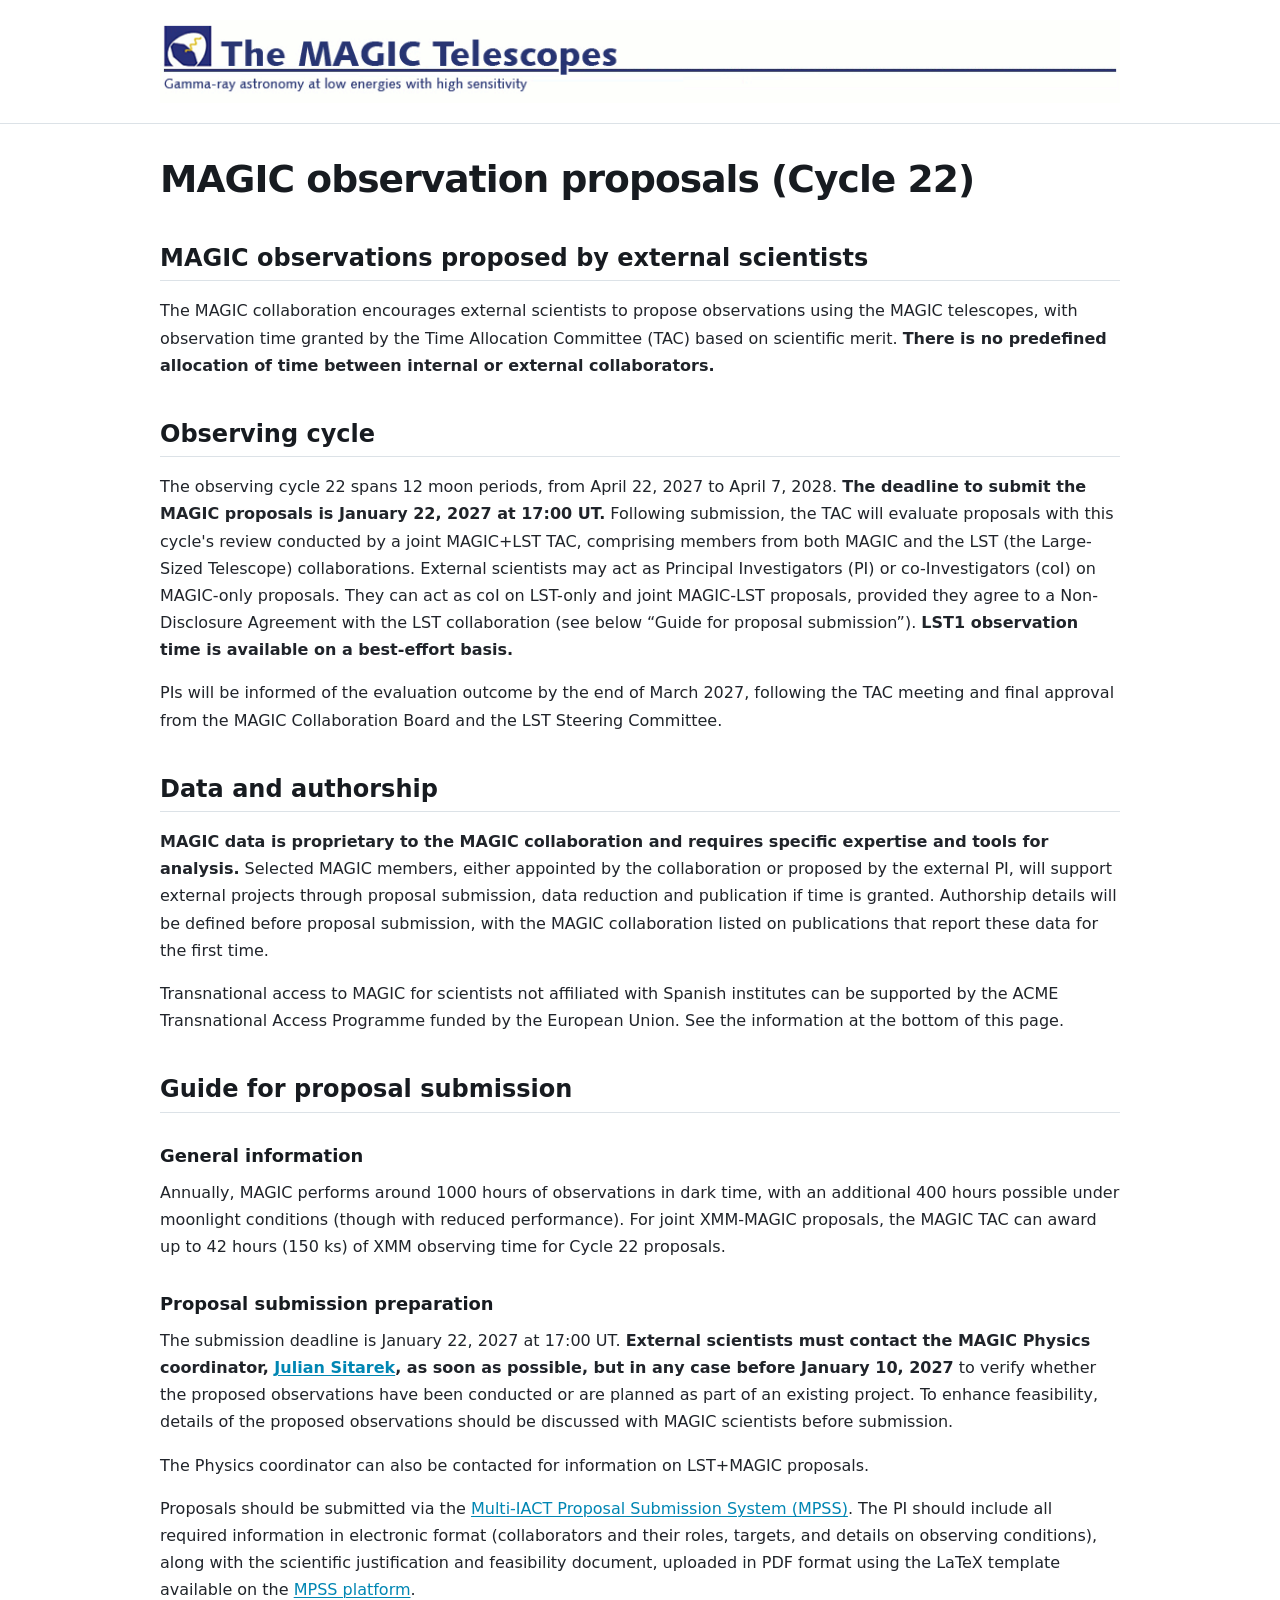
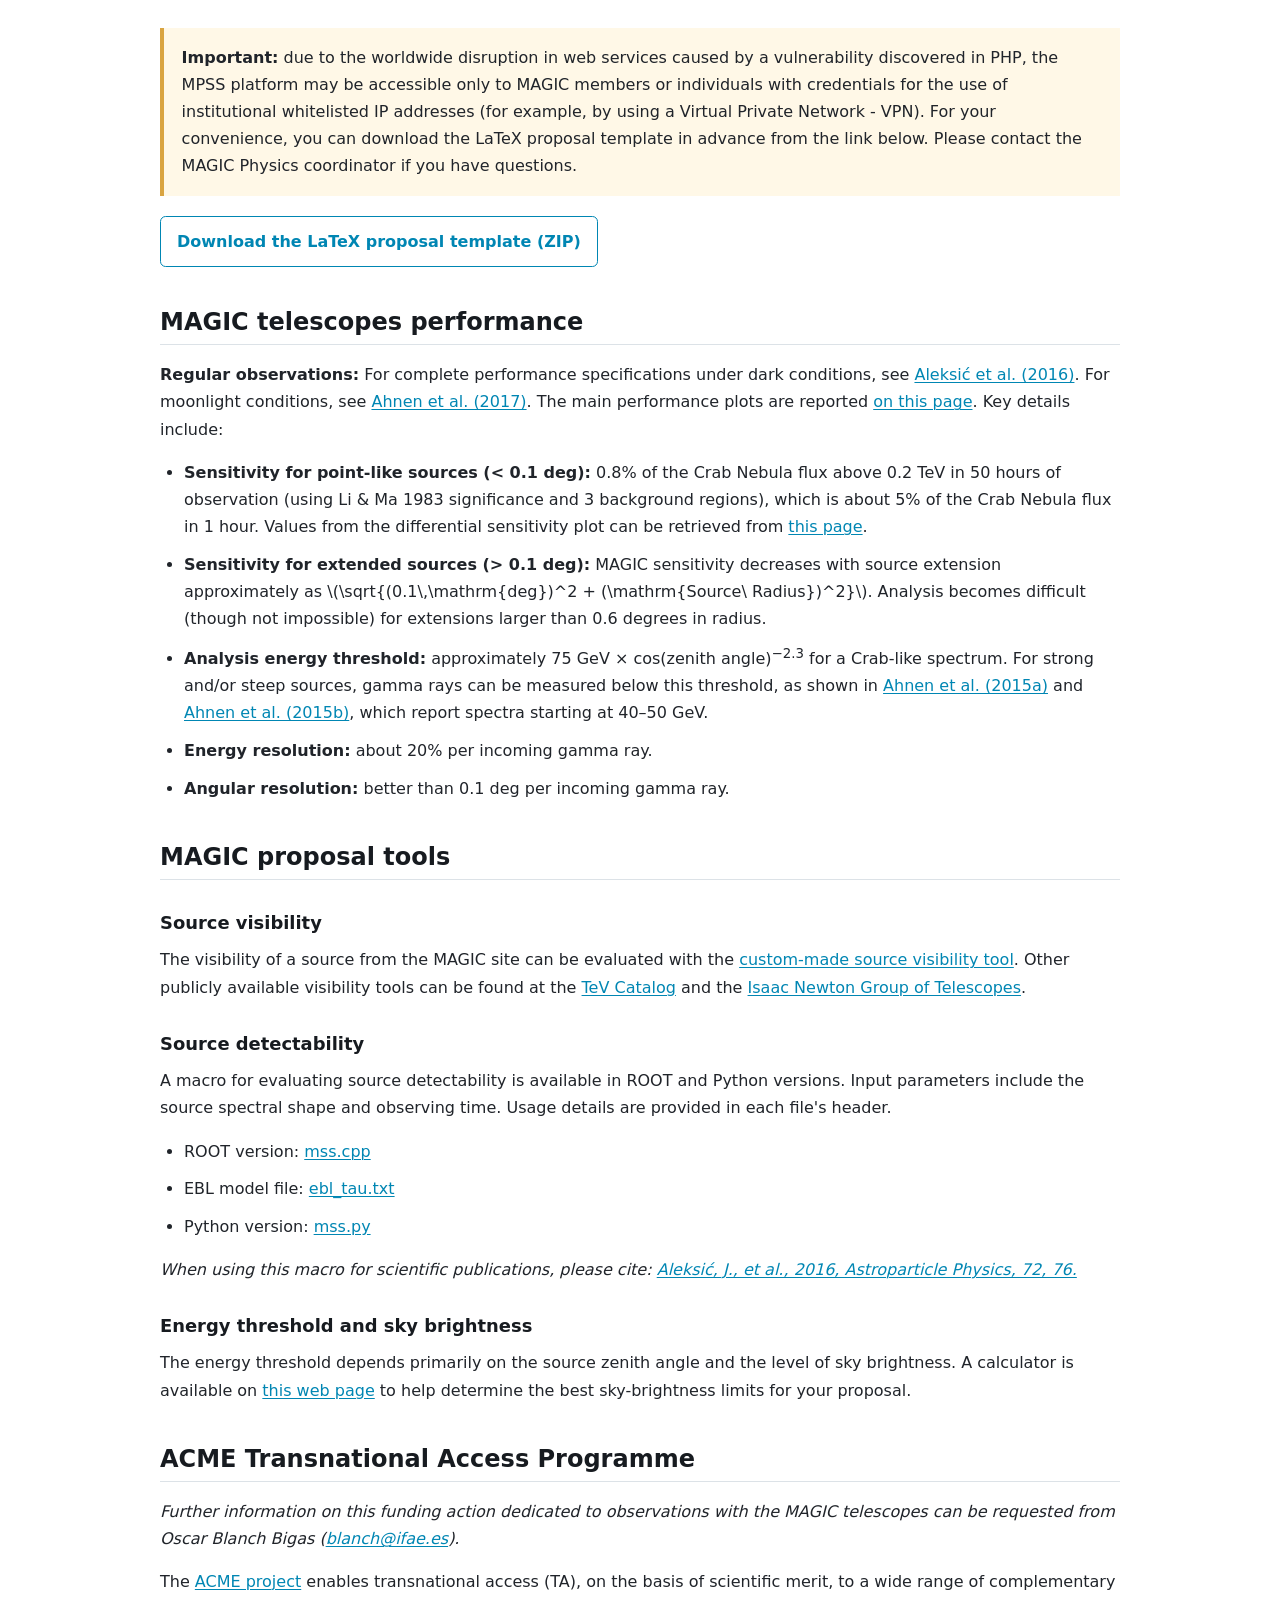
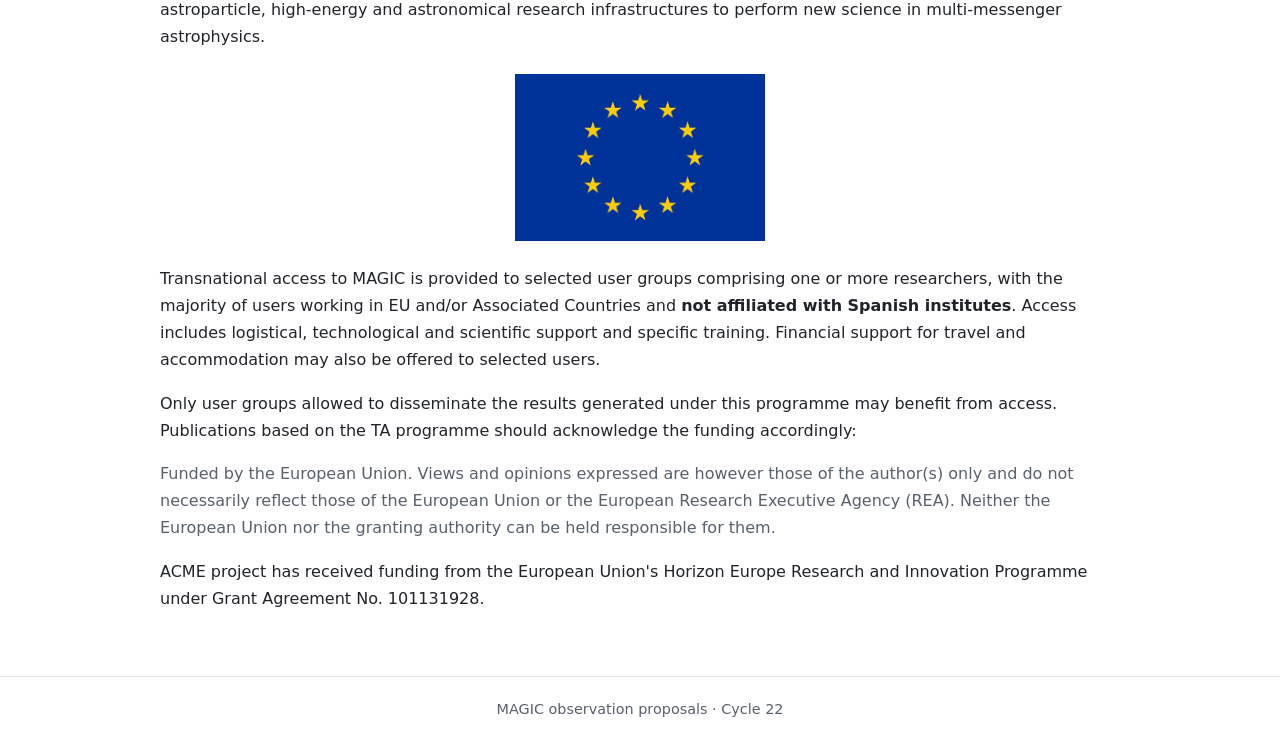
==== index.html @ 3c9d53bc "html: update main page improve notification box about access to MPSS and link to template" ====
<!doctype html>
<html lang="en">
<head>
  <meta charset="utf-8">
  <meta name="viewport" content="width=device-width, initial-scale=1">
  <meta name="description" content="Information for external scientists preparing MAGIC observation proposals for Cycle 22.">
  <title>MAGIC Observation Proposals — Cycle 22</title>
  <link rel="stylesheet" href="style.css">
</head>
<body>
  <header class="site-header">
    <a class="masthead-link" href="#main-content" aria-label="MAGIC Cycle 22 proposals — skip to content">
      <img class="masthead" src="images/masthead_title.gif" alt="MAGIC — Major Atmospheric Gamma Imaging Cherenkov Telescopes">
    </a>
  </header>

  <main id="main-content" class="page-content">
    <h1>MAGIC observation proposals (Cycle 22)</h1>

    <section aria-labelledby="external-proposals">
      <h2 id="external-proposals">MAGIC observations proposed by external scientists</h2>
      <p>The MAGIC collaboration encourages external scientists to propose observations using the MAGIC telescopes, with observation time granted by the Time Allocation Committee (TAC) based on scientific merit. <strong>There is no predefined allocation of time between internal or external collaborators.</strong></p>
    </section>

    <section aria-labelledby="observing-cycle">
      <h2 id="observing-cycle">Observing cycle</h2>
      <p>The observing cycle 22 spans 12 moon periods, from April 22, 2027 to April 7, 2028. <strong>The deadline to submit the MAGIC proposals is January 22, 2027 at 17:00 UT.</strong> Following submission, the TAC will evaluate proposals with this cycle's review conducted by a joint MAGIC+LST TAC, comprising members from both MAGIC and the LST (the Large-Sized Telescope) collaborations. External scientists may act as Principal Investigators (PI) or co-Investigators (coI) on MAGIC-only proposals. They can act as coI on LST-only and joint MAGIC-LST proposals, provided they agree to a Non-Disclosure Agreement with the LST collaboration (see below “Guide for proposal submission”). <strong>LST1 observation time is available on a best-effort basis.</strong></p>
      <p>PIs will be informed of the evaluation outcome by the end of March 2027, following the TAC meeting and final approval from the MAGIC Collaboration Board and the LST Steering Committee.</p>
    </section>

    <section aria-labelledby="data-authorship">
      <h2 id="data-authorship">Data and authorship</h2>
      <p><strong>MAGIC data is proprietary to the MAGIC collaboration and requires specific expertise and tools for analysis.</strong> Selected MAGIC members, either appointed by the collaboration or proposed by the external PI, will support external projects through proposal submission, data reduction and publication if time is granted. Authorship details will be defined before proposal submission, with the MAGIC collaboration listed on publications that report these data for the first time.</p>
      <p>Transnational access to MAGIC for scientists not affiliated with Spanish institutes can be supported by the ACME Transnational Access Programme funded by the European Union. See the information at the bottom of this page.</p>
    </section>

    <section aria-labelledby="submission-guide">
      <h2 id="submission-guide">Guide for proposal submission</h2>
      <h3>General information</h3>
      <p>Annually, MAGIC performs around 1000 hours of observations in dark time, with an additional 400 hours possible under moonlight conditions (though with reduced performance). For joint XMM-MAGIC proposals, the MAGIC TAC can award up to 42 hours (150 ks) of XMM observing time for Cycle 22 proposals.</p>

      <h3>Proposal submission preparation</h3>
      <p>The submission deadline is January 22, 2027 at 17:00 UT. <strong>External scientists must contact the MAGIC Physics coordinator, <a href="mailto:jsitarek@uni.lodz.pl">Julian Sitarek</a>, as soon as possible, but in any case before January 10, 2027</strong> to verify whether the proposed observations have been conducted or are planned as part of an existing project. To enhance feasibility, details of the proposed observations should be discussed with MAGIC scientists before submission.</p>
      <p>The Physics coordinator can also be contacted for information on LST+MAGIC proposals.</p>
      <p>Proposals should be submitted via the <a href="https://magic.mpp.mpg.de/MPSS/index.php">Multi-IACT Proposal Submission System (MPSS)</a>. The PI should include all required information in electronic format (collaborators and their roles, targets, and details on observing conditions), along with the scientific justification and feasibility document, uploaded in PDF format using the LaTeX template available on the <a href="https://magic.mpp.mpg.de/MPSS/index.php">MPSS platform</a>.</p>

      <aside class="notice" aria-label="Important access notice">
        <strong>Important:</strong> due to the worldwide disruption in web services caused by a vulnerability discovered in PHP, the MPSS platform may be accessible only to MAGIC members or individuals with credentials for the use of institutional whitelisted IP addresses (for example, by using a Virtual Private Network - VPN). For your convenience, you can download the LaTeX proposal template in advance from the link below. Please contact the MAGIC Physics coordinator if you have questions.
      </aside>
      <p class="download-callout"><a class="download-link" href="downloads/LST_MAGIC_template.zip" download>Download the LaTeX proposal template (ZIP)</a></p>
    </section>

    <section aria-labelledby="performance">
      <h2 id="performance">MAGIC telescopes performance</h2>
      <p><strong>Regular observations:</strong> For complete performance specifications under dark conditions, see <a href="https://ui.adsabs.harvard.edu/abs/2016APh....72...76A/abstract">Aleksić et al. (2016)</a>. For moonlight conditions, see <a href="https://ui.adsabs.harvard.edu/abs/2017APh....94...29A/abstract">Ahnen et al. (2017)</a>. The main performance plots are reported <a href="https://magic.mpp.mpg.de/newcomers/magic-team/technical-implementation0/">on this page</a>. Key details include:</p>
      <ul>
        <li><strong>Sensitivity for point-like sources (&lt; 0.1 deg):</strong> 0.8% of the Crab Nebula flux above 0.2 TeV in 50 hours of observation (using Li &amp; Ma 1983 significance and 3 background regions), which is about 5% of the Crab Nebula flux in 1 hour. Values from the differential sensitivity plot can be retrieved from <a href="https://magic.mpp.mpg.de/uploads/pics/info.txt">this page</a>.</li>
        <li><strong>Sensitivity for extended sources (&gt; 0.1 deg):</strong> MAGIC sensitivity decreases with source extension approximately as \(\sqrt{(0.1\,\mathrm{deg})^2 + (\mathrm{Source\ Radius})^2}\). Analysis becomes difficult (though not impossible) for extensions larger than 0.6 degrees in radius.</li>
        <li><strong>Analysis energy threshold:</strong> approximately 75 GeV × cos(zenith angle)<sup>−2.3</sup> for a Crab-like spectrum. For strong and/or steep sources, gamma rays can be measured below this threshold, as shown in <a href="https://ui.adsabs.harvard.edu/abs/2015ApJ...815L..23A/abstract">Ahnen et al. (2015a)</a> and <a href="https://ui.adsabs.harvard.edu/abs/2015JHEAp...5...30A/abstract">Ahnen et al. (2015b)</a>, which report spectra starting at 40–50 GeV.</li>
        <li><strong>Energy resolution:</strong> about 20% per incoming gamma ray.</li>
        <li><strong>Angular resolution:</strong> better than 0.1 deg per incoming gamma ray.</li>
      </ul>
    </section>

    <section aria-labelledby="proposal-tools">
      <h2 id="proposal-tools">MAGIC proposal tools</h2>
      <h3>Source visibility</h3>
      <p>The visibility of a source from the MAGIC site can be evaluated with the <a href="http://www.magic.iac.es/scheduler/">custom-made source visibility tool</a>. Other publicly available visibility tools can be found at the <a href="http://tevcat.uchicago.edu/CustomVis.pl">TeV Catalog</a> and the <a href="http://catserver.ing.iac.es/staralt/">Isaac Newton Group of Telescopes</a>.</p>

      <h3>Source detectability</h3>
      <p>A macro for evaluating source detectability is available in ROOT and Python versions. Input parameters include the source spectral shape and observing time. Usage details are provided in each file's header.</p>
      <ul>
        <li>
          ROOT version:
          <a href="downloads/mss.cpp" download>mss.cpp</a>
        </li>
        <li>
          EBL model file:
          <a href="downloads/ebl_tau.txt" download>ebl_tau.txt</a>
        </li>
        <li>
          Python version:
          <a href="downloads/mss.py" download>mss.py</a>
        </li>
      </ul>
      <p><em>When using this macro for scientific publications, please cite: <a href="https://ui.adsabs.harvard.edu/abs/2016APh....72...76A/abstract">Aleksić, J., et al., 2016, Astroparticle Physics, 72, 76.</a></em></p>

      <h3>Energy threshold and sky brightness</h3>
      <p>The energy threshold depends primarily on the source zenith angle and the level of sky brightness. A calculator is available on <a href="http://magic.pic.es/moon-level-performance-calculation/">this web page</a> to help determine the best sky-brightness limits for your proposal.</p>
    </section>

    <section aria-labelledby="acme">
      <h2 id="acme">ACME Transnational Access Programme</h2>
      <p><em>Further information on this funding action dedicated to observations with the MAGIC telescopes can be requested from Oscar Blanch Bigas (<a href="mailto:blanch@ifae.es">blanch@ifae.es</a>).</em></p>
      <p>The <a href="https://www.acme-astro.eu/">ACME project</a> enables transnational access (TA), on the basis of scientific merit, to a wide range of complementary astroparticle, high-energy and astronomical research infrastructures to perform new science in multi-messenger astrophysics.</p>
      <img class="eu-flag" src="images/EuropeFlag.png" alt="European Union flag" loading="lazy">
      <p>Transnational access to MAGIC is provided to selected user groups comprising one or more researchers, with the majority of users working in EU and/or Associated Countries and <strong>not affiliated with Spanish institutes</strong>. Access includes logistical, technological and scientific support and specific training. Financial support for travel and accommodation may also be offered to selected users.</p>
      <p>Only user groups allowed to disseminate the results generated under this programme may benefit from access. Publications based on the TA programme should acknowledge the funding accordingly:</p>
      <p class="funding-note">Funded by the European Union. Views and opinions expressed are however those of the author(s) only and do not necessarily reflect those of the European Union or the European Research Executive Agency (REA). Neither the European Union nor the granting authority can be held responsible for them.</p>
      <p>ACME project has received funding from the European Union's Horizon Europe Research and Innovation Programme under Grant Agreement No. 101131928.</p>
    </section>
  </main>

  <footer class="site-footer">
    <p>MAGIC observation proposals · Cycle 22</p>
  </footer>
</body>
</html>
---- style.css ----
:root {
  color-scheme: light;
  --color-text: #20242a;
  --color-muted: #58616c;
  --color-link: #0086b3;
  --color-link-hover: #005f80;
  --color-border: #dce2e7;
  --color-notice-bg: #fff8e7;
  --color-notice-border: #d9a441;
  --content-width: 960px;
  font-family: system-ui, -apple-system, BlinkMacSystemFont, "Segoe UI", sans-serif;
  line-height: 1.7;
  font-size: 16px;
}

* { box-sizing: border-box; }

html { scroll-behavior: smooth; }

body {
  margin: 0;
  color: var(--color-text);
  background: #fff;
}

.site-header {
  padding: 1.25rem max(1rem, calc((100% - var(--content-width)) / 2));
  border-bottom: 1px solid var(--color-border);
  background: #fff;
}

.masthead-link {
  display: block;
  width: fit-content;
  max-width: 100%;
}

.masthead {
  display: block;
  width: auto;
  max-width: 100%;
  height: auto;
  max-height: 150px;
  object-fit: contain;
  object-position: left center;
}

.page-content {
  width: min(calc(100% - 2rem), var(--content-width));
  margin: 0 auto;
  padding: 2rem 0 3rem;
}

h1, h2, h3 {
  line-height: 1.25;
  color: #171b20;
  text-wrap: balance;
}

h1 {
  margin: 0 0 2rem;
  font-size: clamp(1.8rem, 4vw, 2.35rem);
  letter-spacing: -0.025em;
}

h2 {
  margin: 2.5rem 0 1rem;
  padding-bottom: 0.45rem;
  border-bottom: 1px solid var(--color-border);
  font-size: clamp(1.25rem, 2.5vw, 1.5rem);
}

h3 {
  margin: 2rem 0 0.75rem;
  font-size: 1.12rem;
}

p, ul { margin: 0 0 1rem; }

ul { padding-left: 1.5rem; }
li { margin: 0 0 0.65rem; }

p { text-align: left; }

strong { font-weight: 700; }

a {
  color: var(--color-link);
  text-decoration-thickness: 1px;
  text-underline-offset: 0.15em;
  overflow-wrap: anywhere;
}

a:hover { color: var(--color-link-hover); }

a:focus-visible {
  outline: 3px solid #f0b429;
  outline-offset: 3px;
  border-radius: 2px;
}

.notice {
  margin: 1.5rem 0 1rem;
  padding: 1rem 1.1rem;
  border-left: 4px solid var(--color-notice-border);
  background: var(--color-notice-bg);
}

.download-callout { margin: 1.25rem 0; }

.download-link {
  display: inline-block;
  padding: 0.7rem 1rem;
  border: 1px solid var(--color-link);
  border-radius: 0.35rem;
  font-weight: 650;
  text-decoration: none;
}

.download-link:hover {
  color: #fff;
  background: var(--color-link-hover);
  border-color: var(--color-link-hover);
}

.eu-flag {
  display: block;
  width: min(250px, 100%);
  height: auto;
  margin: 1.5rem auto;
}

.funding-note { color: var(--color-muted); }

.site-footer {
  padding: 1.25rem 1rem;
  border-top: 1px solid var(--color-border);
  color: var(--color-muted);
  text-align: center;
  font-size: 0.9rem;
}

.site-footer p { margin: 0; text-align: center; }

@media (max-width: 600px) {
  .site-header { padding: 1rem; }
  .page-content { padding-top: 1.5rem; }
  h2 { margin-top: 2rem; }
}

@media (prefers-reduced-motion: reduce) {
  html { scroll-behavior: auto; }
}
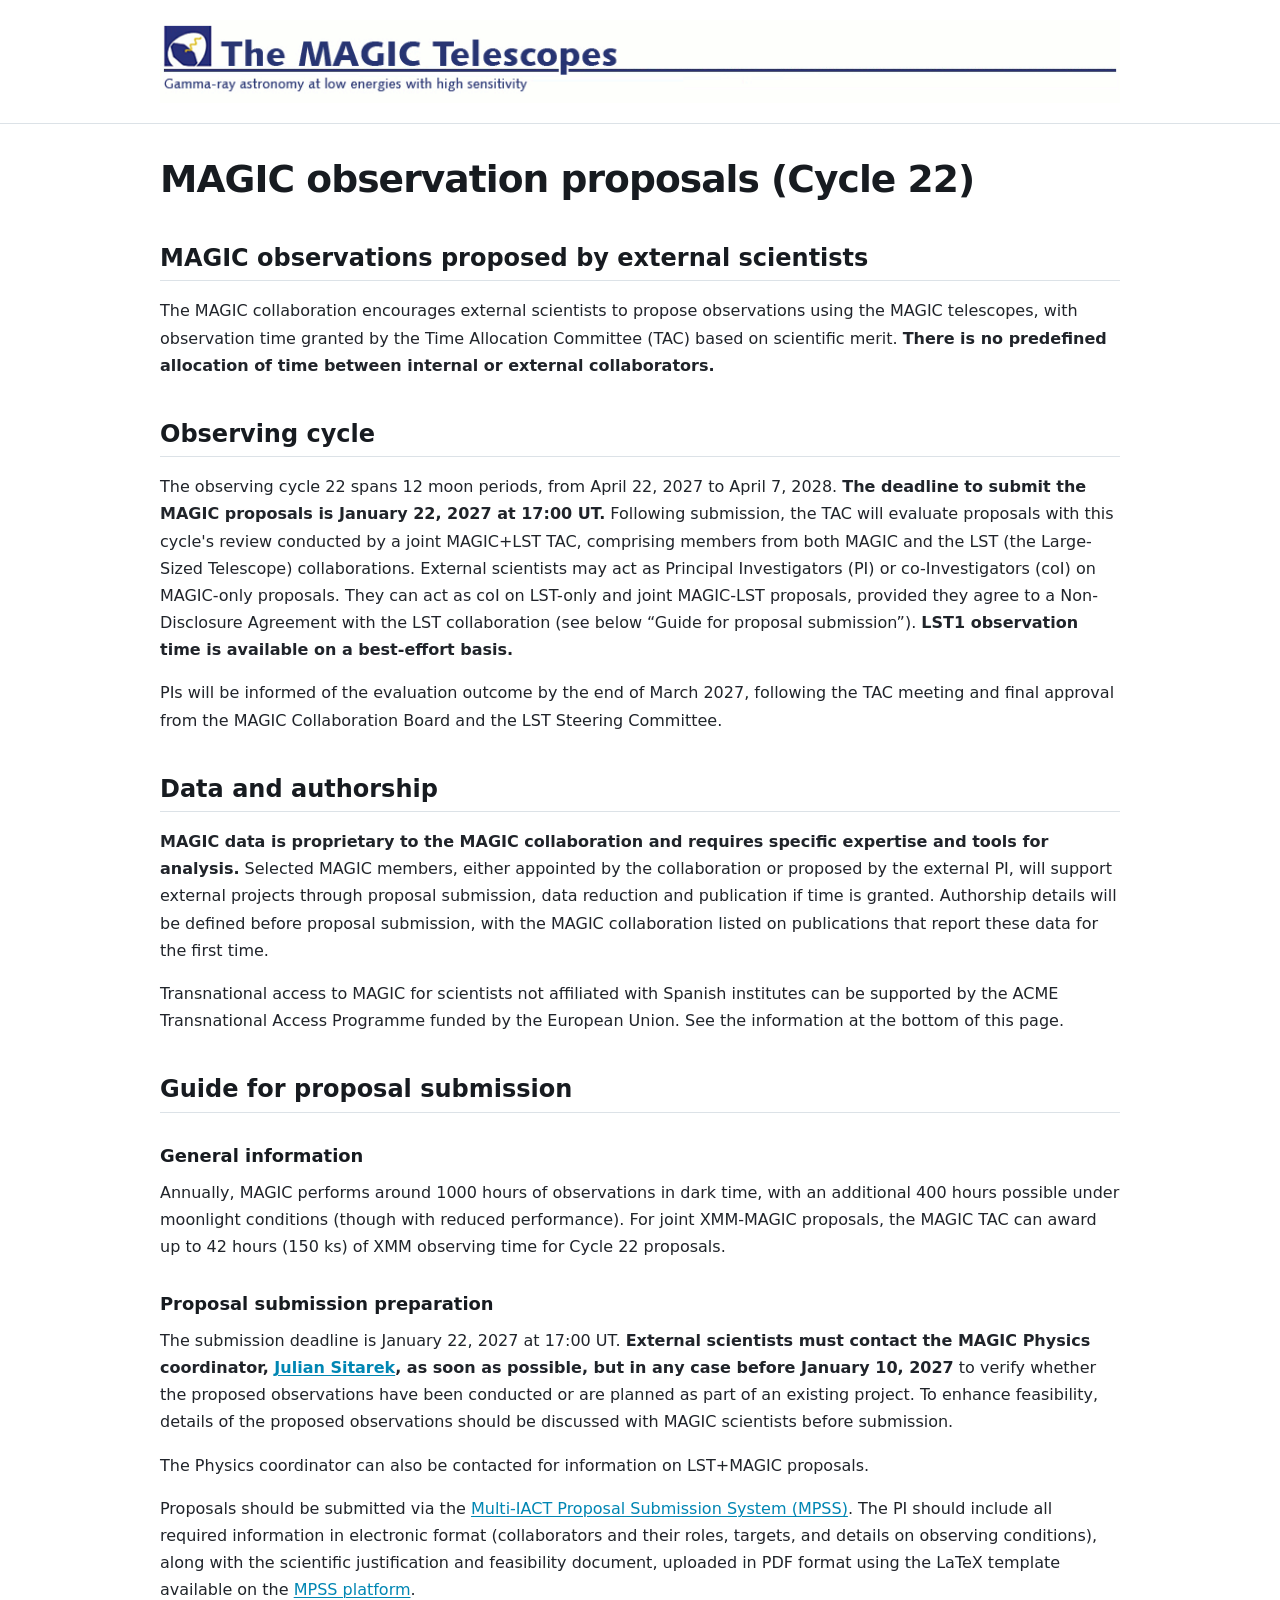
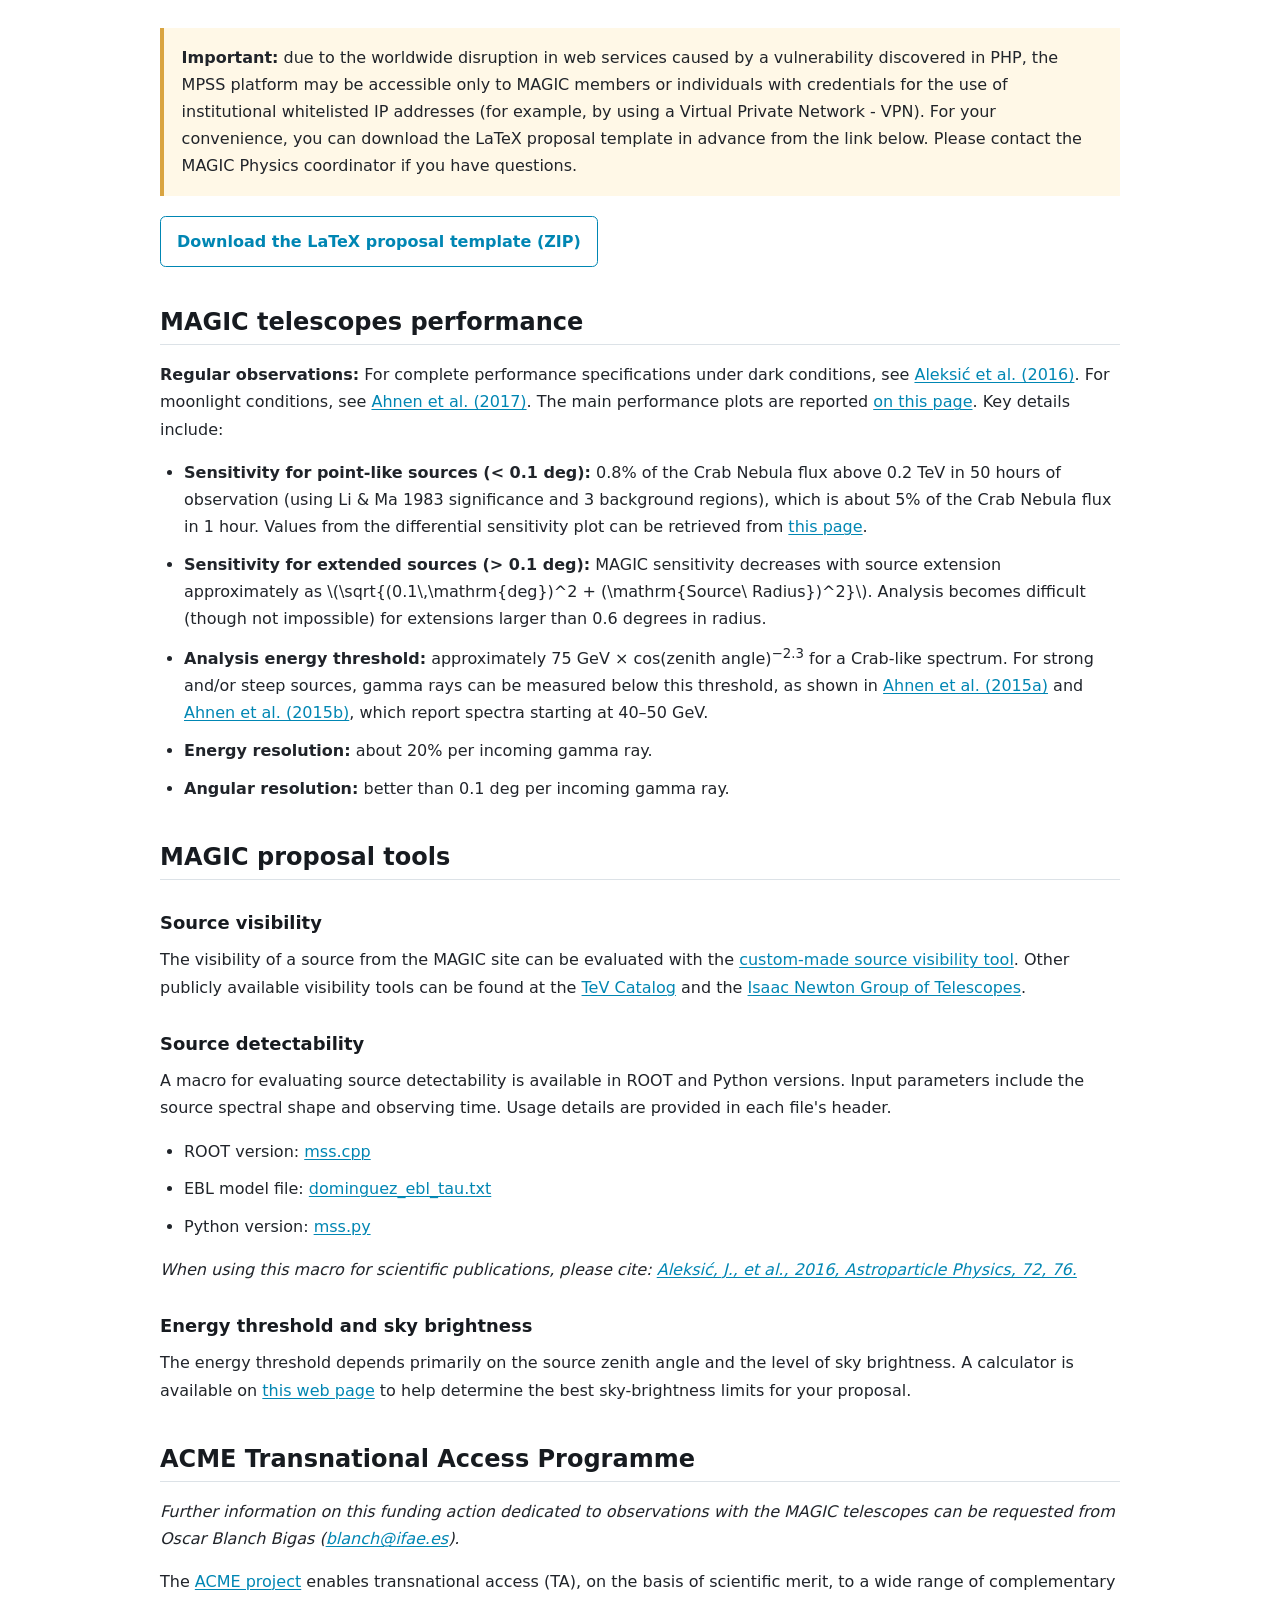
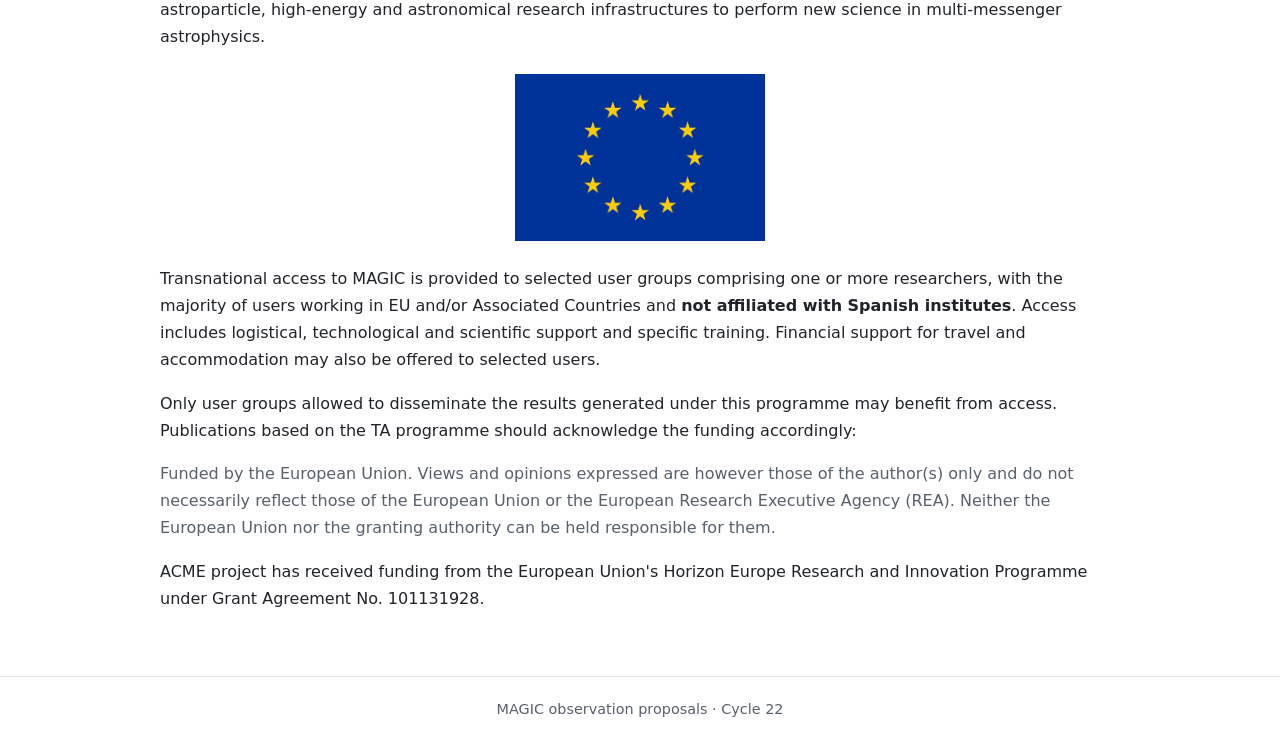
==== commit ef251d69: "html: fix link to downloads/dominguez_ebl_tau.txt" ====
--- a/index.html
+++ b/index.html
@@ -76,7 +76,7 @@
         </li>
         <li>
           EBL model file:
-          <a href="downloads/ebl_tau.txt" download>ebl_tau.txt</a>
+          <a href="downloads/dominguez_ebl_tau.txt" download>dominguez_ebl_tau.txt</a>
         </li>
         <li>
           Python version:
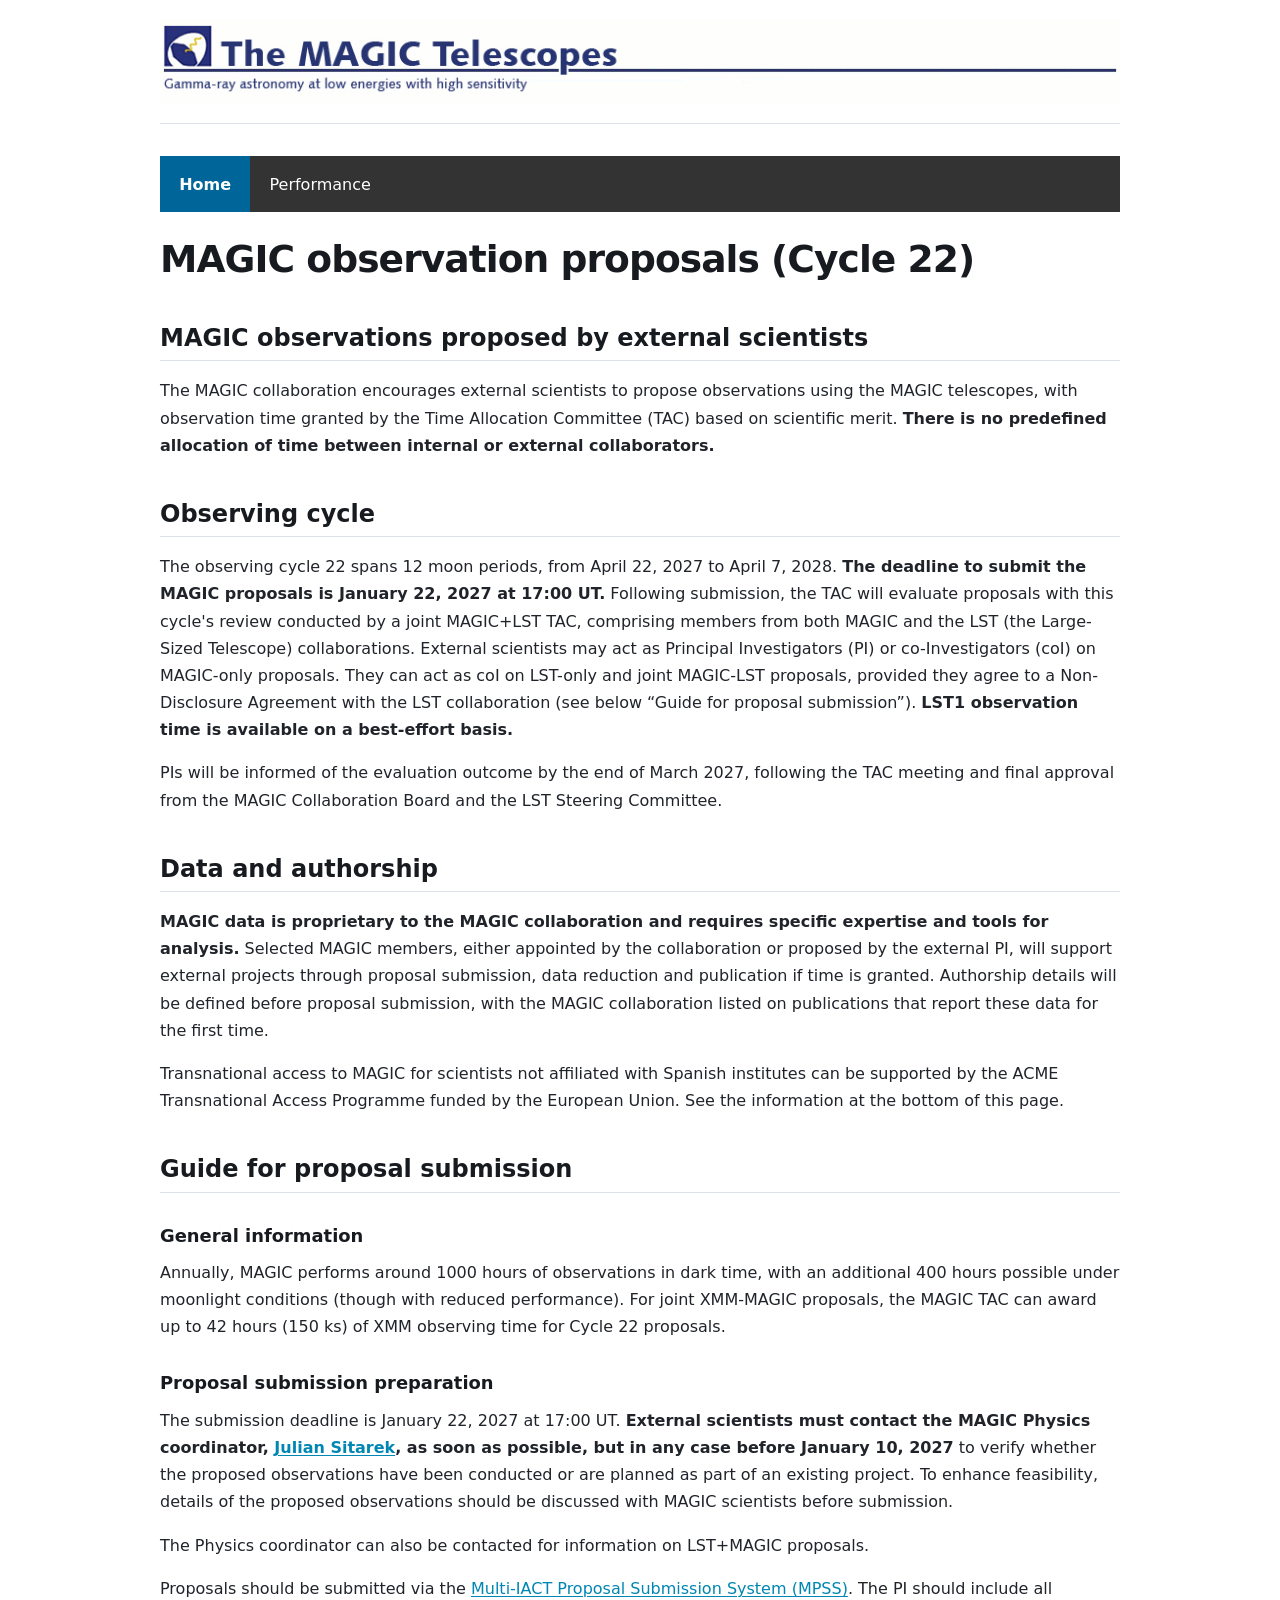
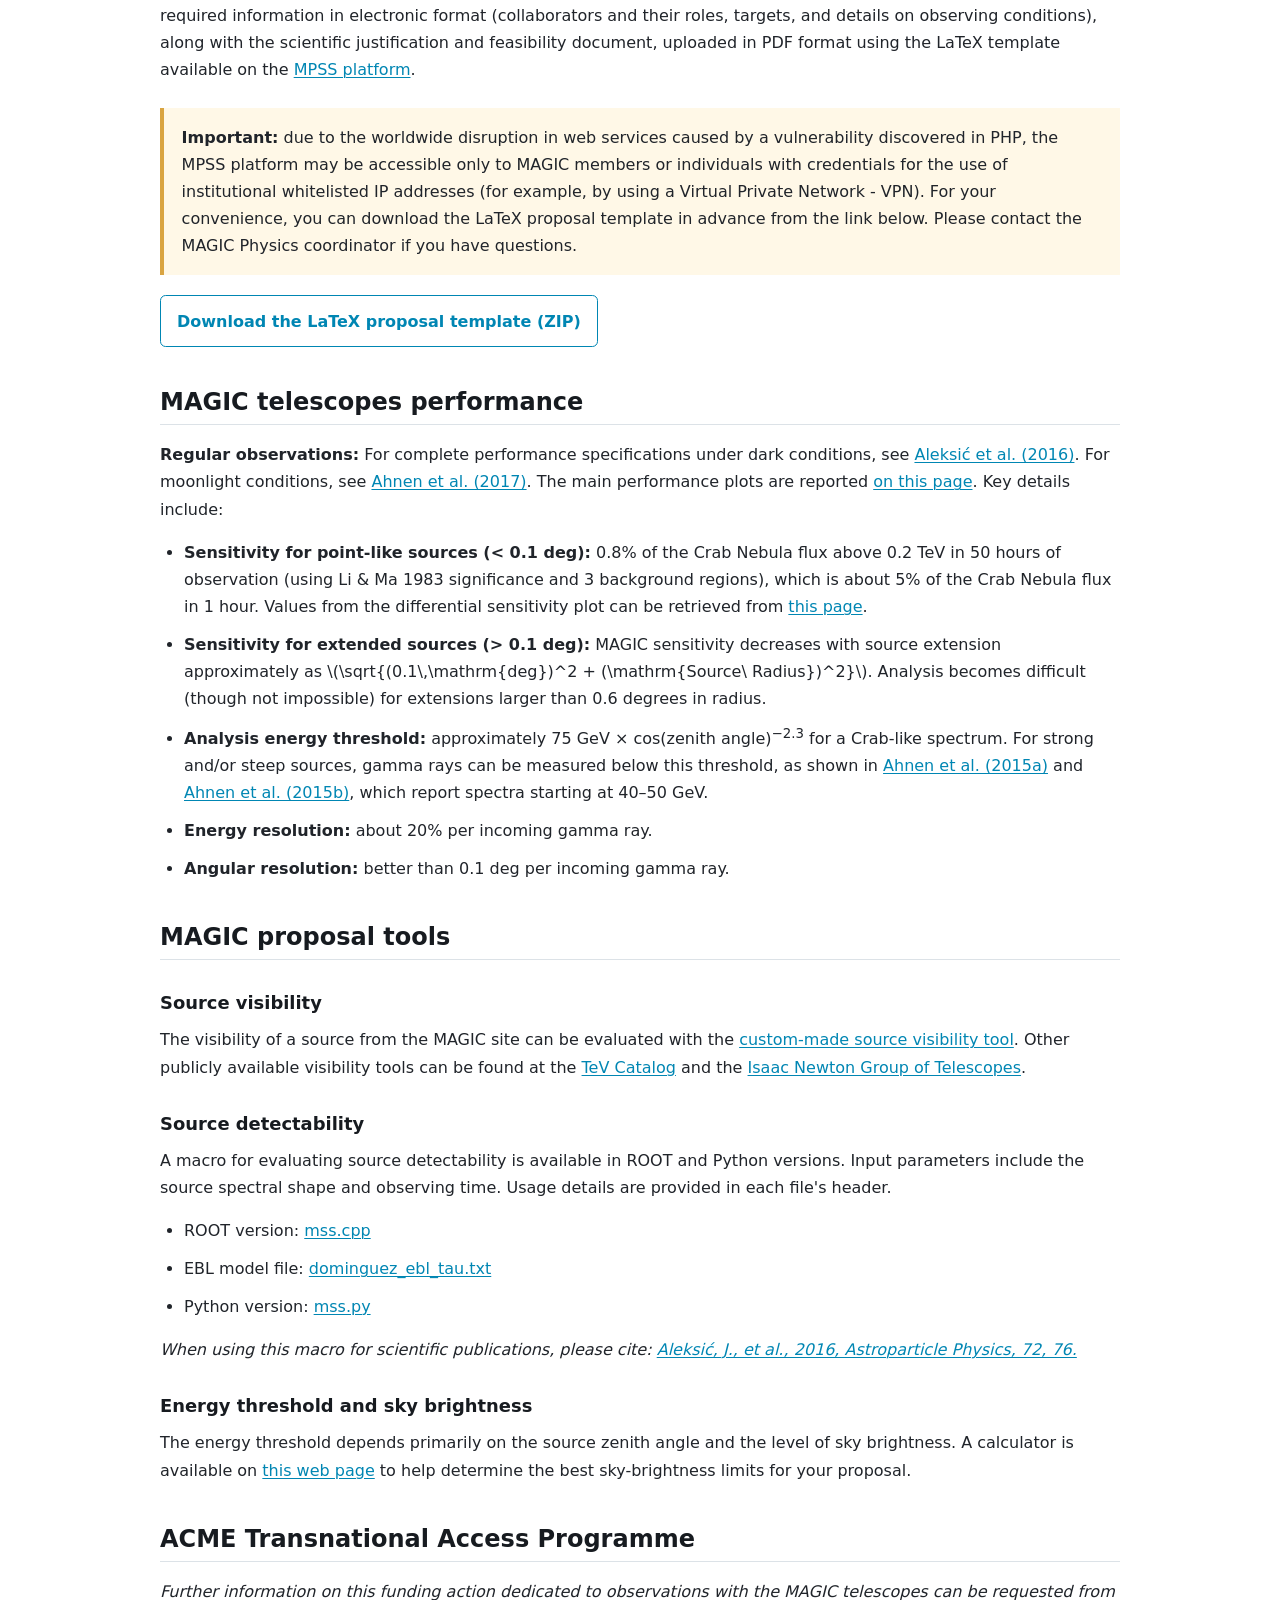
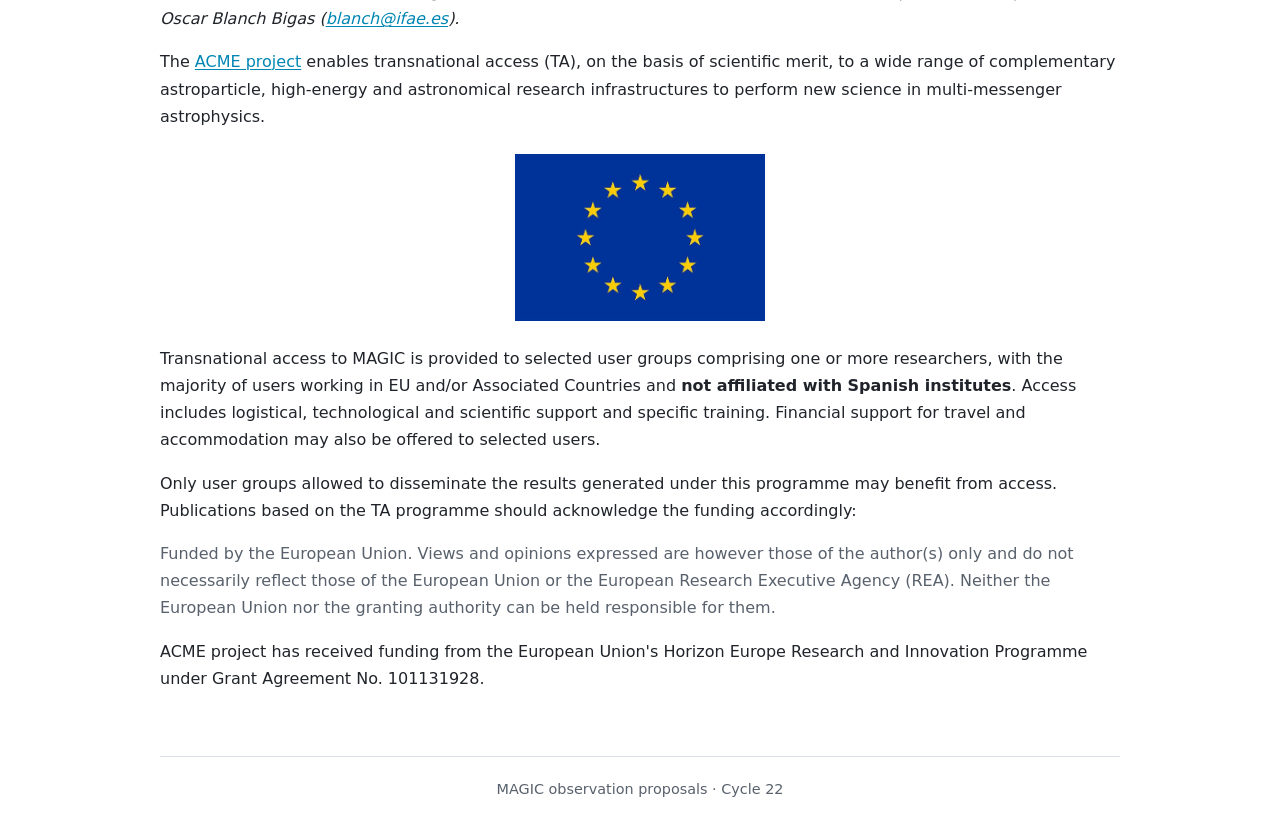
==== commit 82906c2c: "html: add menu to proposals page + minor formatting changes" ====
--- a/index.html
+++ b/index.html
@@ -15,6 +15,9 @@
   </header>
 
   <main id="main-content" class="page-content">
+    <div id="site-menu"></div>
+    <script src="js/menu.js" defer></script>
+
     <h1>MAGIC observation proposals (Cycle 22)</h1>
 
     <section aria-labelledby="external-proposals">
@@ -52,7 +55,10 @@
 
     <section aria-labelledby="performance">
       <h2 id="performance">MAGIC telescopes performance</h2>
-      <p><strong>Regular observations:</strong> For complete performance specifications under dark conditions, see <a href="https://ui.adsabs.harvard.edu/abs/2016APh....72...76A/abstract">Aleksić et al. (2016)</a>. For moonlight conditions, see <a href="https://ui.adsabs.harvard.edu/abs/2017APh....94...29A/abstract">Ahnen et al. (2017)</a>. The main performance plots are reported <a href="https://magic.mpp.mpg.de/newcomers/magic-team/technical-implementation0/">on this page</a>. Key details include:</p>
+      <p><strong>Regular observations:</strong> For complete performance specifications under dark conditions, see <a
+          href="https://ui.adsabs.harvard.edu/abs/2016APh....72...76A/abstract">Aleksić et al. (2016)</a>. For moonlight
+        conditions, see <a href="https://ui.adsabs.harvard.edu/abs/2017APh....94...29A/abstract">Ahnen et al. (2017)</a>. The
+        main performance plots are reported <a href="performance.html">on this page</a>. Key details include:</p>
       <ul>
         <li><strong>Sensitivity for point-like sources (&lt; 0.1 deg):</strong> 0.8% of the Crab Nebula flux above 0.2 TeV in 50 hours of observation (using Li &amp; Ma 1983 significance and 3 background regions), which is about 5% of the Crab Nebula flux in 1 hour. Values from the differential sensitivity plot can be retrieved from <a href="https://magic.mpp.mpg.de/uploads/pics/info.txt">this page</a>.</li>
         <li><strong>Sensitivity for extended sources (&gt; 0.1 deg):</strong> MAGIC sensitivity decreases with source extension approximately as \(\sqrt{(0.1\,\mathrm{deg})^2 + (\mathrm{Source\ Radius})^2}\). Analysis becomes difficult (though not impossible) for extensions larger than 0.6 degrees in radius.</li>
--- a/style.css
+++ b/style.css
@@ -1,5 +1,11 @@
+
+/* =========================================================
+   1. Design tokens and base styles
+   ========================================================= */
+
 :root {
   color-scheme: light;
+
   --color-text: #20242a;
   --color-muted: #58616c;
   --color-link: #0086b3;
@@ -7,15 +13,23 @@
   --color-border: #dce2e7;
   --color-notice-bg: #fff8e7;
   --color-notice-border: #d9a441;
+
   --content-width: 960px;
-  font-family: system-ui, -apple-system, BlinkMacSystemFont, "Segoe UI", sans-serif;
+  --page-gutter: 1rem;
+
+  font-family: system-ui, -apple-system, BlinkMacSystemFont,
+    "Segoe UI", sans-serif;
+  font-size: 16px;
   line-height: 1.7;
-  font-size: 16px;
-}
-
-* { box-sizing: border-box; }
-
-html { scroll-behavior: smooth; }
+}
+
+* {
+  box-sizing: border-box;
+}
+
+html {
+  scroll-behavior: smooth;
+}
 
 body {
   margin: 0;
@@ -23,37 +37,16 @@
   background: #fff;
 }
 
-.site-header {
-  padding: 1.25rem max(1rem, calc((100% - var(--content-width)) / 2));
-  border-bottom: 1px solid var(--color-border);
-  background: #fff;
-}
-
-.masthead-link {
-  display: block;
-  width: fit-content;
-  max-width: 100%;
-}
-
-.masthead {
-  display: block;
-  width: auto;
+img {
   max-width: 100%;
   height: auto;
-  max-height: 150px;
-  object-fit: contain;
-  object-position: left center;
-}
-
-.page-content {
-  width: min(calc(100% - 2rem), var(--content-width));
-  margin: 0 auto;
-  padding: 2rem 0 3rem;
-}
-
-h1, h2, h3 {
+}
+
+h1,
+h2,
+h3 {
+  color: #171b20;
   line-height: 1.25;
-  color: #171b20;
   text-wrap: balance;
 }
 
@@ -75,14 +68,22 @@
   font-size: 1.12rem;
 }
 
-p, ul { margin: 0 0 1rem; }
-
-ul { padding-left: 1.5rem; }
-li { margin: 0 0 0.65rem; }
-
-p { text-align: left; }
-
-strong { font-weight: 700; }
+p,
+ul {
+  margin: 0 0 1rem;
+}
+
+ul {
+  padding-left: 1.5rem;
+}
+
+li {
+  margin-bottom: 0.65rem;
+}
+
+strong {
+  font-weight: 700;
+}
 
 a {
   color: var(--color-link);
@@ -91,13 +92,100 @@
   overflow-wrap: anywhere;
 }
 
-a:hover { color: var(--color-link-hover); }
+a:hover {
+  color: var(--color-link-hover);
+}
 
 a:focus-visible {
   outline: 3px solid #f0b429;
   outline-offset: 3px;
   border-radius: 2px;
 }
+
+
+/* =========================================================
+   2. Shared page container, masthead and footer
+   ========================================================= */
+
+.site-header,
+.site-footer,
+.page-content,
+#magic-performance {
+  width: min(
+    calc(100% - 2 * var(--page-gutter)),
+    var(--content-width)
+  );
+  margin-inline: auto;
+}
+
+.site-header {
+  padding-block: 1.25rem;
+  border-bottom: 1px solid var(--color-border);
+  background: #fff;
+}
+
+.masthead-link {
+  display: block;
+  width: 100%;
+}
+
+.masthead {
+  display: block;
+  width: 100%;
+  height: auto;
+}
+
+.page-content,
+#magic-performance {
+  padding-block: 2rem 3rem;
+}
+
+.site-footer {
+  padding: 1.25rem 0;
+  border-top: 1px solid var(--color-border);
+  color: var(--color-muted);
+  text-align: center;
+  font-size: 0.9rem;
+}
+
+.site-footer p {
+  margin: 0;
+}
+
+
+/* =========================================================
+   3. Navigation
+   ========================================================= */
+
+.site-nav {
+  display: flex;
+  flex-wrap: wrap;
+  background: #333;
+  margin-bottom: 1.5rem;
+}
+
+.site-nav a {
+  display: block;
+  padding: 0.9rem 1.2rem;
+  color: #fff;
+  text-decoration: none;
+}
+
+.site-nav a:hover,
+.site-nav a:focus-visible {
+  color: #fff;
+  background: #555;
+}
+
+.site-nav a[aria-current="page"] {
+  background: #006699;
+  font-weight: 700;
+}
+
+
+/* =========================================================
+   4. General content components
+   ========================================================= */
 
 .notice {
   margin: 1.5rem 0 1rem;
@@ -106,7 +194,9 @@
   background: var(--color-notice-bg);
 }
 
-.download-callout { margin: 1.25rem 0; }
+.download-callout {
+  margin: 1.25rem 0;
+}
 
 .download-link {
   display: inline-block;
@@ -126,28 +216,81 @@
 .eu-flag {
   display: block;
   width: min(250px, 100%);
+  margin: 1.5rem auto;
+}
+
+.funding-note {
+  color: var(--color-muted);
+}
+
+
+/* =========================================================
+   5. Performance page
+   ========================================================= */
+
+#magic-performance section {
+  margin-block: 2rem;
+}
+
+#magic-performance .two-column {
+  display: grid;
+  grid-template-columns: repeat(2, minmax(0, 1fr));
+  gap: 2rem;
+  align-items: start;
+}
+
+#magic-performance .column {
+  min-width: 0;
+}
+
+#magic-performance figure {
+  min-width: 0;
+  margin: 0 0 1rem;
+}
+
+#magic-performance figure img {
+  display: block;
+  width: 100%;
+  max-width: 600px;
   height: auto;
-  margin: 1.5rem auto;
-}
-
-.funding-note { color: var(--color-muted); }
-
-.site-footer {
-  padding: 1.25rem 1rem;
-  border-top: 1px solid var(--color-border);
-  color: var(--color-muted);
-  text-align: center;
+  margin-inline: auto;
+}
+
+#magic-performance figcaption {
+  margin-top: 0.75rem;
   font-size: 0.9rem;
-}
-
-.site-footer p { margin: 0; text-align: center; }
+  line-height: 1.5;
+}
+
+
+/* =========================================================
+   6. Responsive layout and accessibility
+   ========================================================= */
+
+@media (max-width: 700px) {
+  #magic-performance .two-column {
+    grid-template-columns: minmax(0, 1fr);
+    gap: 1rem;
+  }
+}
 
 @media (max-width: 600px) {
-  .site-header { padding: 1rem; }
-  .page-content { padding-top: 1.5rem; }
-  h2 { margin-top: 2rem; }
+  .site-header {
+    padding-block: 1rem;
+  }
+
+  .page-content,
+  #magic-performance {
+    padding-block: 1.5rem 2rem;
+  }
+
+  h2 {
+    margin-top: 2rem;
+  }
 }
 
 @media (prefers-reduced-motion: reduce) {
-  html { scroll-behavior: auto; }
-}
+  html {
+    scroll-behavior: auto;
+  }
+}
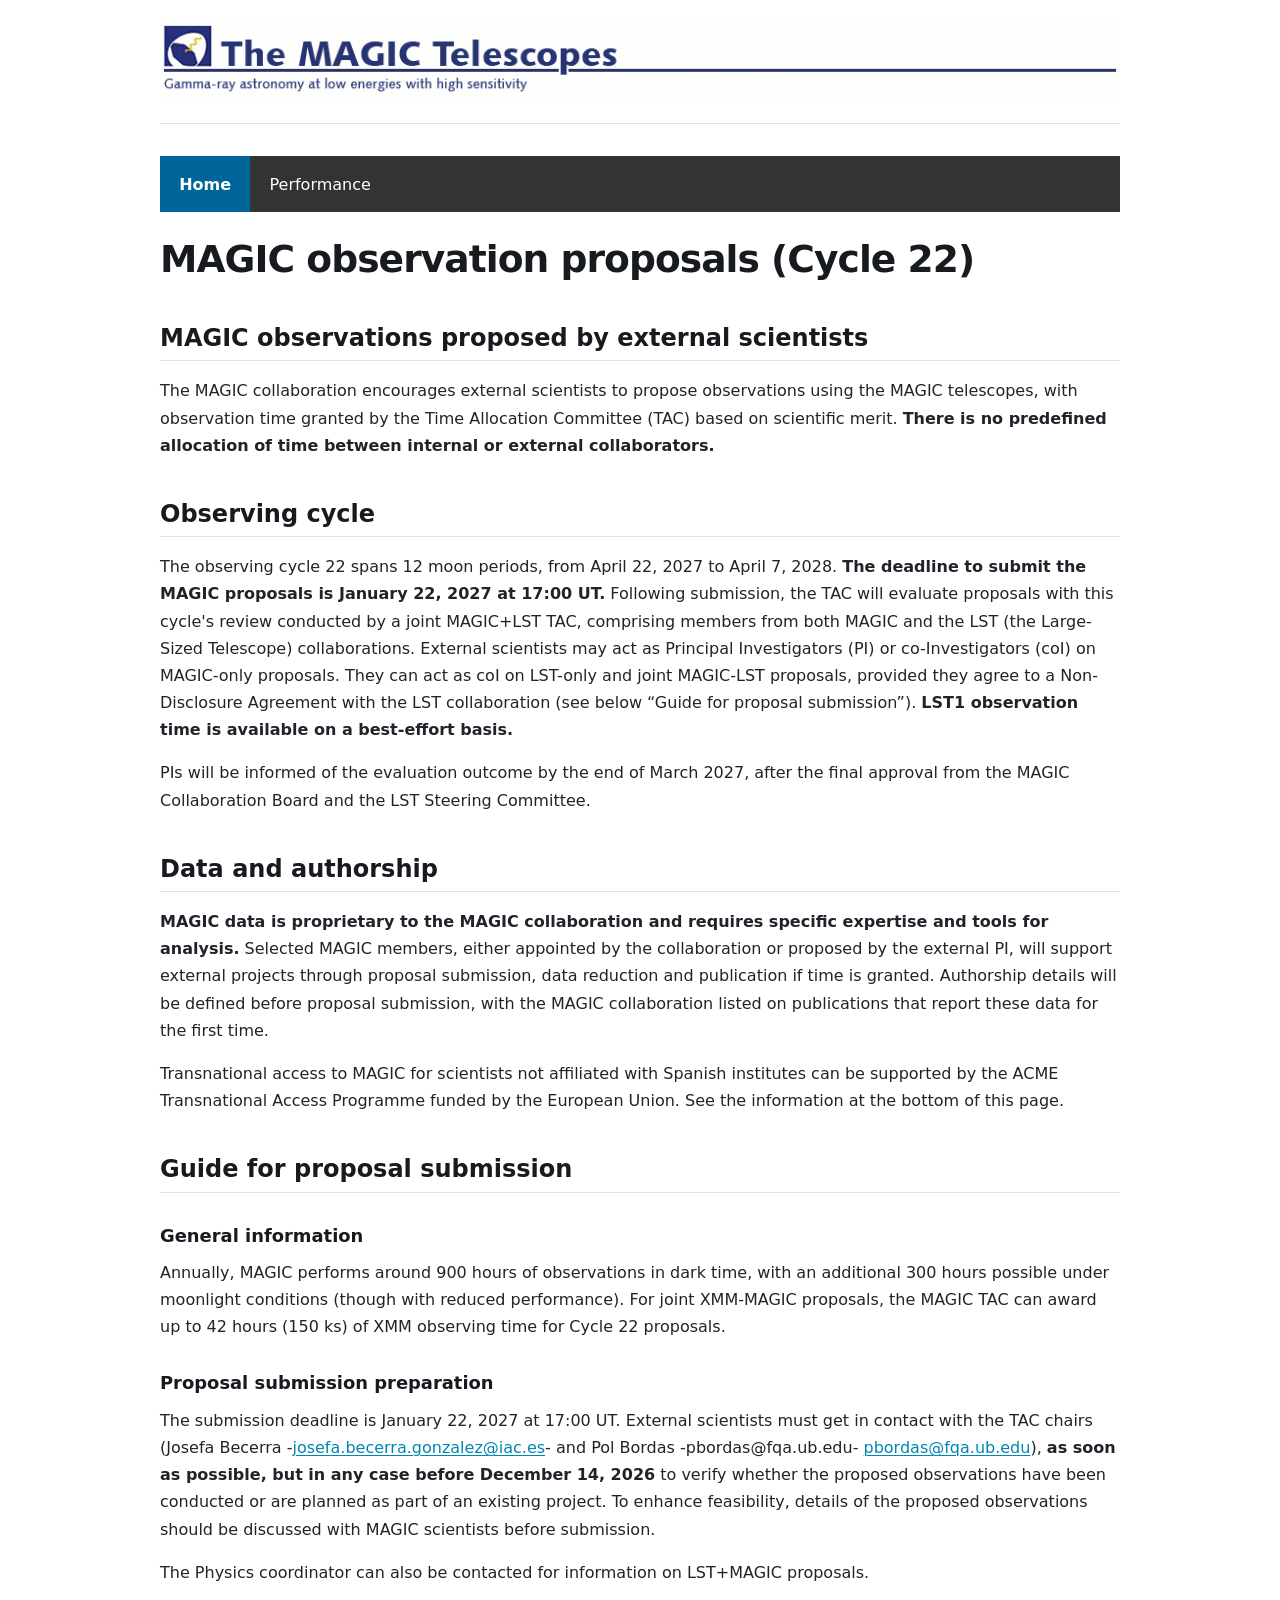
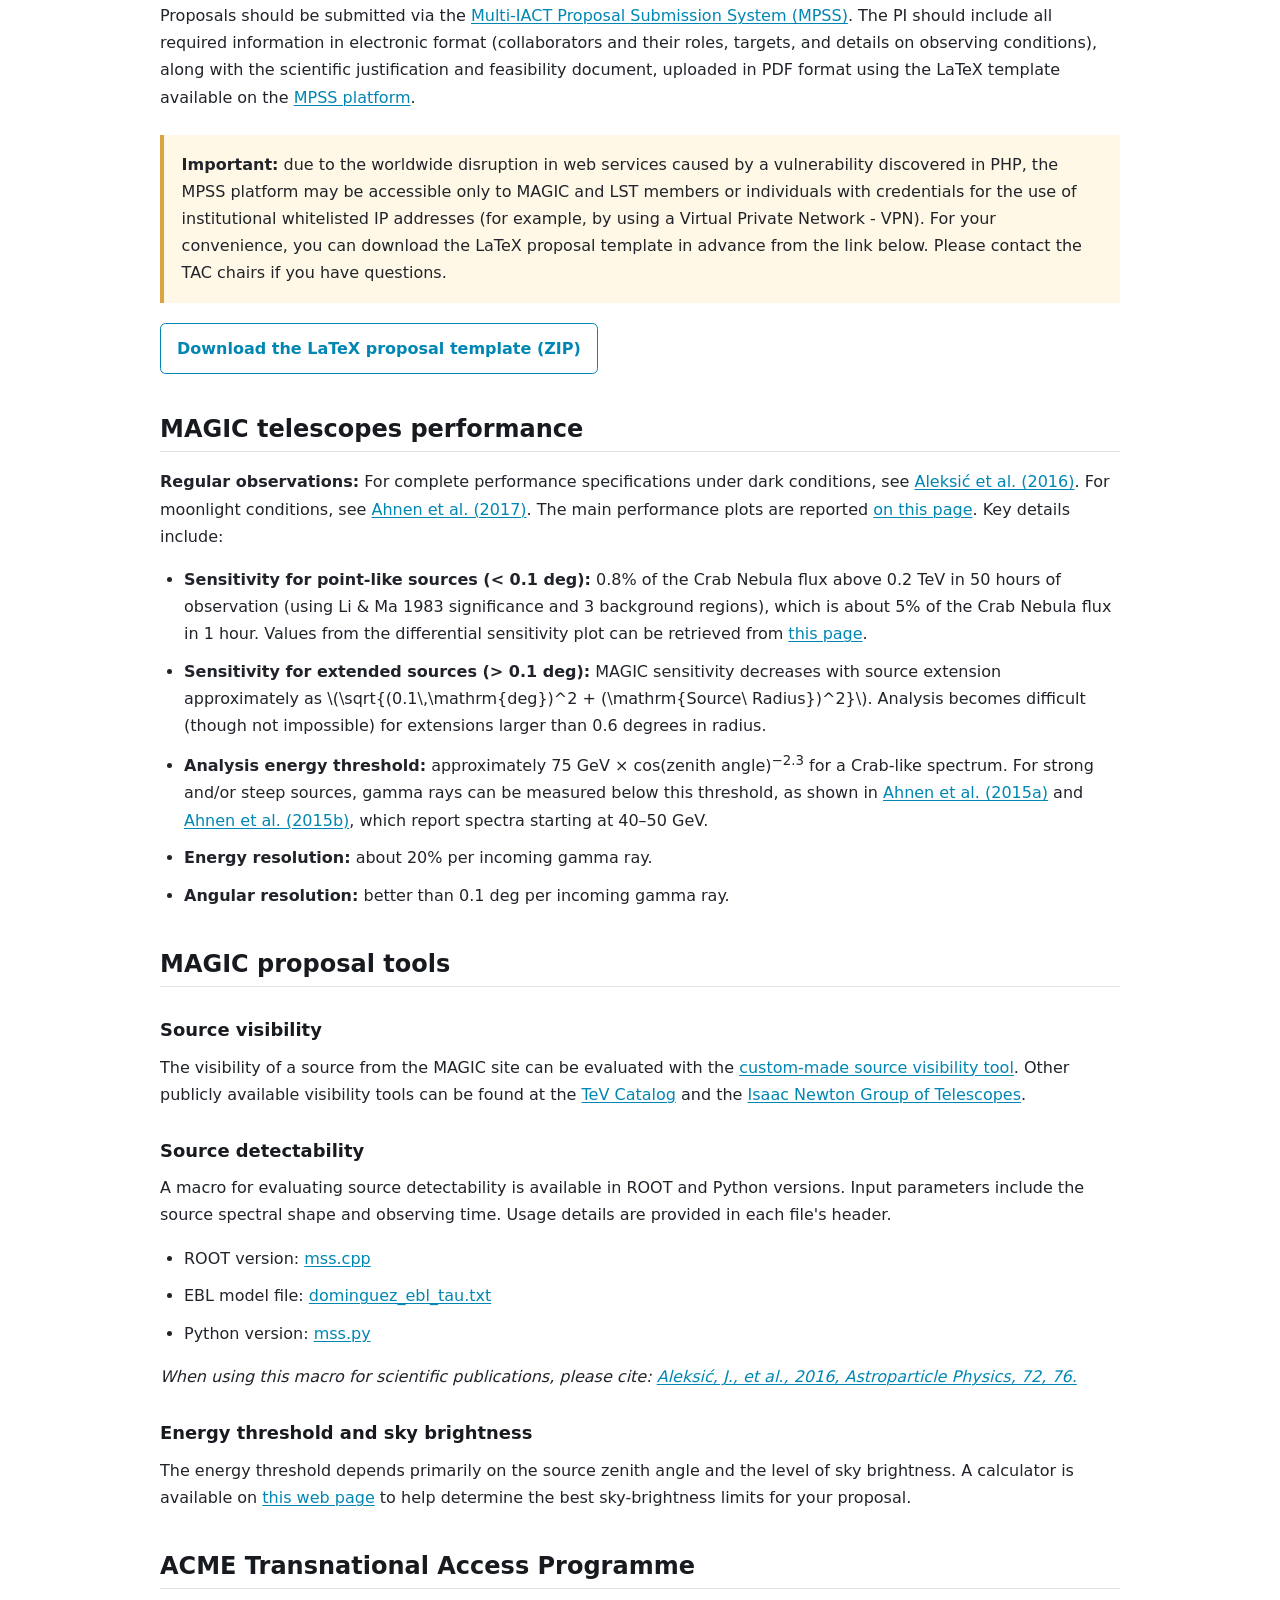
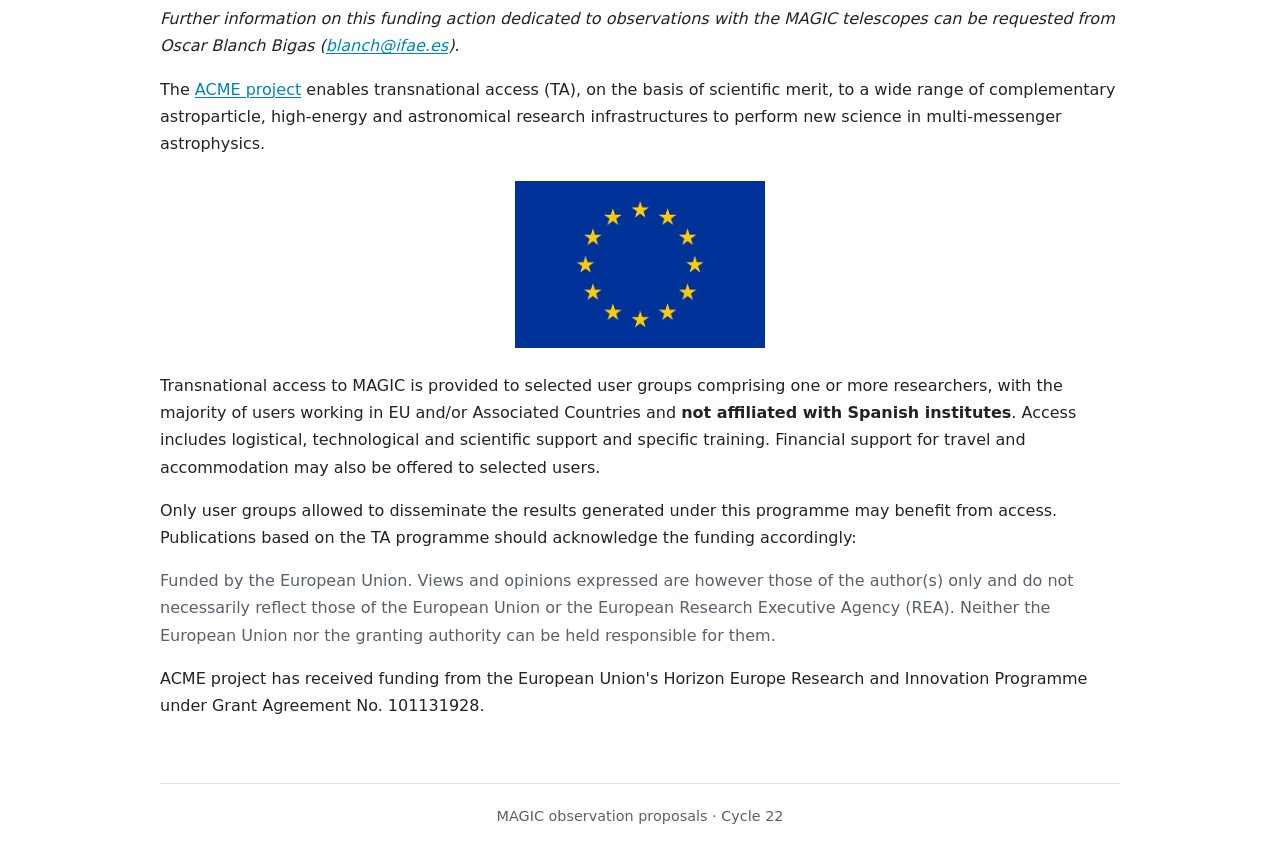
==== commit c5ea6498: "html: update proposal page" ====
--- a/index.html
+++ b/index.html
@@ -28,7 +28,8 @@
     <section aria-labelledby="observing-cycle">
       <h2 id="observing-cycle">Observing cycle</h2>
       <p>The observing cycle 22 spans 12 moon periods, from April 22, 2027 to April 7, 2028. <strong>The deadline to submit the MAGIC proposals is January 22, 2027 at 17:00 UT.</strong> Following submission, the TAC will evaluate proposals with this cycle's review conducted by a joint MAGIC+LST TAC, comprising members from both MAGIC and the LST (the Large-Sized Telescope) collaborations. External scientists may act as Principal Investigators (PI) or co-Investigators (coI) on MAGIC-only proposals. They can act as coI on LST-only and joint MAGIC-LST proposals, provided they agree to a Non-Disclosure Agreement with the LST collaboration (see below “Guide for proposal submission”). <strong>LST1 observation time is available on a best-effort basis.</strong></p>
-      <p>PIs will be informed of the evaluation outcome by the end of March 2027, following the TAC meeting and final approval from the MAGIC Collaboration Board and the LST Steering Committee.</p>
+      <p>PIs will be informed of the evaluation outcome by the end of March 2027, after the final approval from the MAGIC
+        Collaboration Board and the LST Steering Committee.</p>
     </section>
 
     <section aria-labelledby="data-authorship">
@@ -40,15 +41,25 @@
     <section aria-labelledby="submission-guide">
       <h2 id="submission-guide">Guide for proposal submission</h2>
       <h3>General information</h3>
-      <p>Annually, MAGIC performs around 1000 hours of observations in dark time, with an additional 400 hours possible under moonlight conditions (though with reduced performance). For joint XMM-MAGIC proposals, the MAGIC TAC can award up to 42 hours (150 ks) of XMM observing time for Cycle 22 proposals.</p>
+      <p>Annually, MAGIC performs around 900 hours of observations in dark time, with an additional 300 hours possible under
+        moonlight conditions (though with reduced performance). For joint XMM-MAGIC proposals, the MAGIC TAC can award up to
+        42 hours (150 ks) of XMM observing time for Cycle 22 proposals.</p>
 
       <h3>Proposal submission preparation</h3>
-      <p>The submission deadline is January 22, 2027 at 17:00 UT. <strong>External scientists must contact the MAGIC Physics coordinator, <a href="mailto:jsitarek@uni.lodz.pl">Julian Sitarek</a>, as soon as possible, but in any case before January 10, 2027</strong> to verify whether the proposed observations have been conducted or are planned as part of an existing project. To enhance feasibility, details of the proposed observations should be discussed with MAGIC scientists before submission.</p>
+      <p>The submission deadline is January 22, 2027 at 17:00 UT. External scientists must get in contact with the TAC chairs
+        (Josefa Becerra -<a href="mailto:josefa.becerra.gonzalez@iac.es">josefa.becerra.gonzalez@iac.es</a>- and Pol Bordas -pbordas@fqa.ub.edu- <a href="mailto:pbordas@fqa.ub.edu">pbordas@fqa.ub.edu</a>), <strong>as soon as possible, but in any
+        case before December 14, 2026</strong> to verify whether the proposed observations have been conducted or are planned as part
+        of an existing project. To enhance feasibility, details of the proposed observations should be discussed with MAGIC
+        scientists before submission.</p>
       <p>The Physics coordinator can also be contacted for information on LST+MAGIC proposals.</p>
       <p>Proposals should be submitted via the <a href="https://magic.mpp.mpg.de/MPSS/index.php">Multi-IACT Proposal Submission System (MPSS)</a>. The PI should include all required information in electronic format (collaborators and their roles, targets, and details on observing conditions), along with the scientific justification and feasibility document, uploaded in PDF format using the LaTeX template available on the <a href="https://magic.mpp.mpg.de/MPSS/index.php">MPSS platform</a>.</p>
 
       <aside class="notice" aria-label="Important access notice">
-        <strong>Important:</strong> due to the worldwide disruption in web services caused by a vulnerability discovered in PHP, the MPSS platform may be accessible only to MAGIC members or individuals with credentials for the use of institutional whitelisted IP addresses (for example, by using a Virtual Private Network - VPN). For your convenience, you can download the LaTeX proposal template in advance from the link below. Please contact the MAGIC Physics coordinator if you have questions.
+        <strong>Important:</strong> due to the worldwide disruption in web services caused by a vulnerability discovered in PHP,
+        the MPSS platform may be accessible only to MAGIC and LST members or individuals with credentials for the use of
+        institutional whitelisted IP addresses (for example, by using a Virtual Private Network - VPN). For your convenience,
+        you can download the LaTeX proposal template in advance from the link below. Please contact the TAC chairs if you have
+        questions.
       </aside>
       <p class="download-callout"><a class="download-link" href="downloads/LST_MAGIC_template.zip" download>Download the LaTeX proposal template (ZIP)</a></p>
     </section>
@@ -71,7 +82,10 @@
     <section aria-labelledby="proposal-tools">
       <h2 id="proposal-tools">MAGIC proposal tools</h2>
       <h3>Source visibility</h3>
-      <p>The visibility of a source from the MAGIC site can be evaluated with the <a href="http://www.magic.iac.es/scheduler/">custom-made source visibility tool</a>. Other publicly available visibility tools can be found at the <a href="http://tevcat.uchicago.edu/CustomVis.pl">TeV Catalog</a> and the <a href="http://catserver.ing.iac.es/staralt/">Isaac Newton Group of Telescopes</a>.</p>
+      <p>The visibility of a source from the MAGIC site can be evaluated with the <a
+          href="http://www.magic.iac.es/scheduler/">custom-made source visibility tool</a>. Other publicly available
+        visibility tools can be found at the <a href="http://tevcat.uchicago.edu/CustomVis.pl">TeV Catalog</a> and the <a
+          href="https://astro.ing.iac.es/staralt/">Isaac Newton Group of Telescopes</a>.</p>
 
       <h3>Source detectability</h3>
       <p>A macro for evaluating source detectability is available in ROOT and Python versions. Input parameters include the source spectral shape and observing time. Usage details are provided in each file's header.</p>
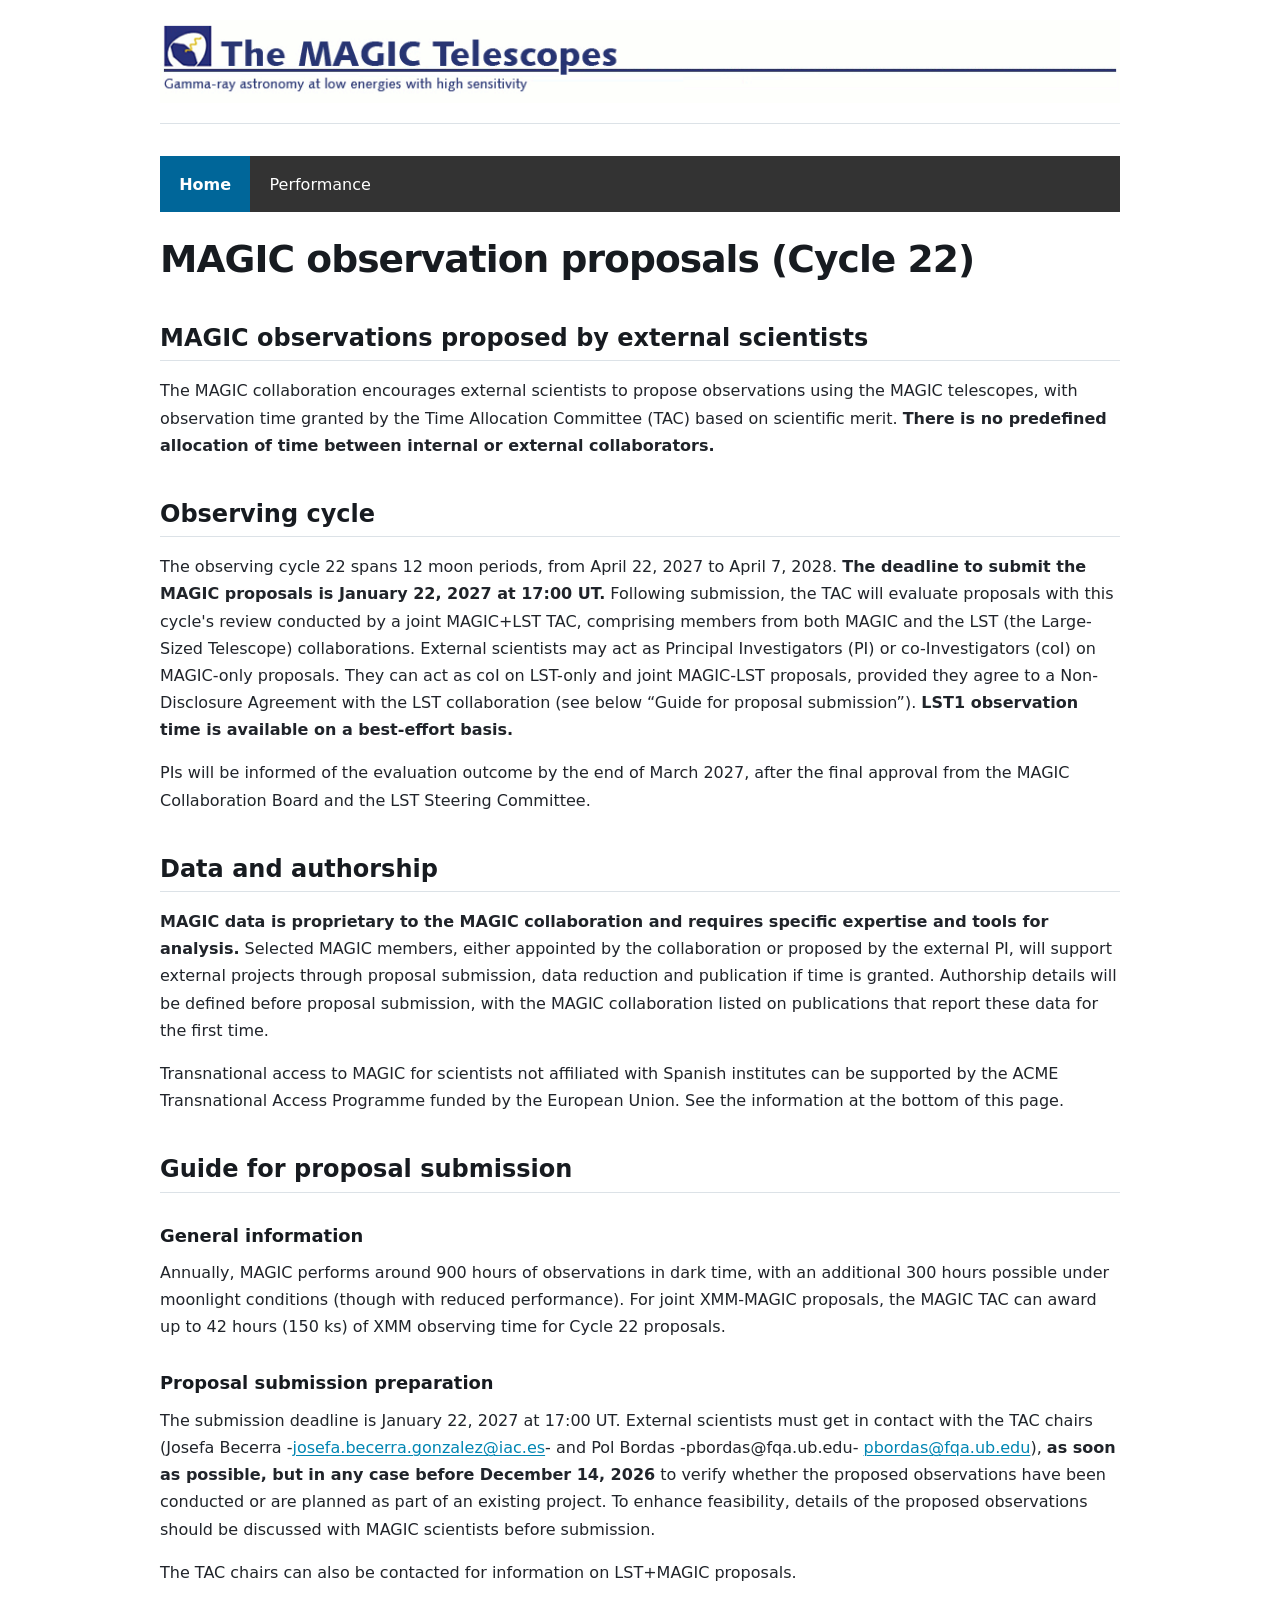
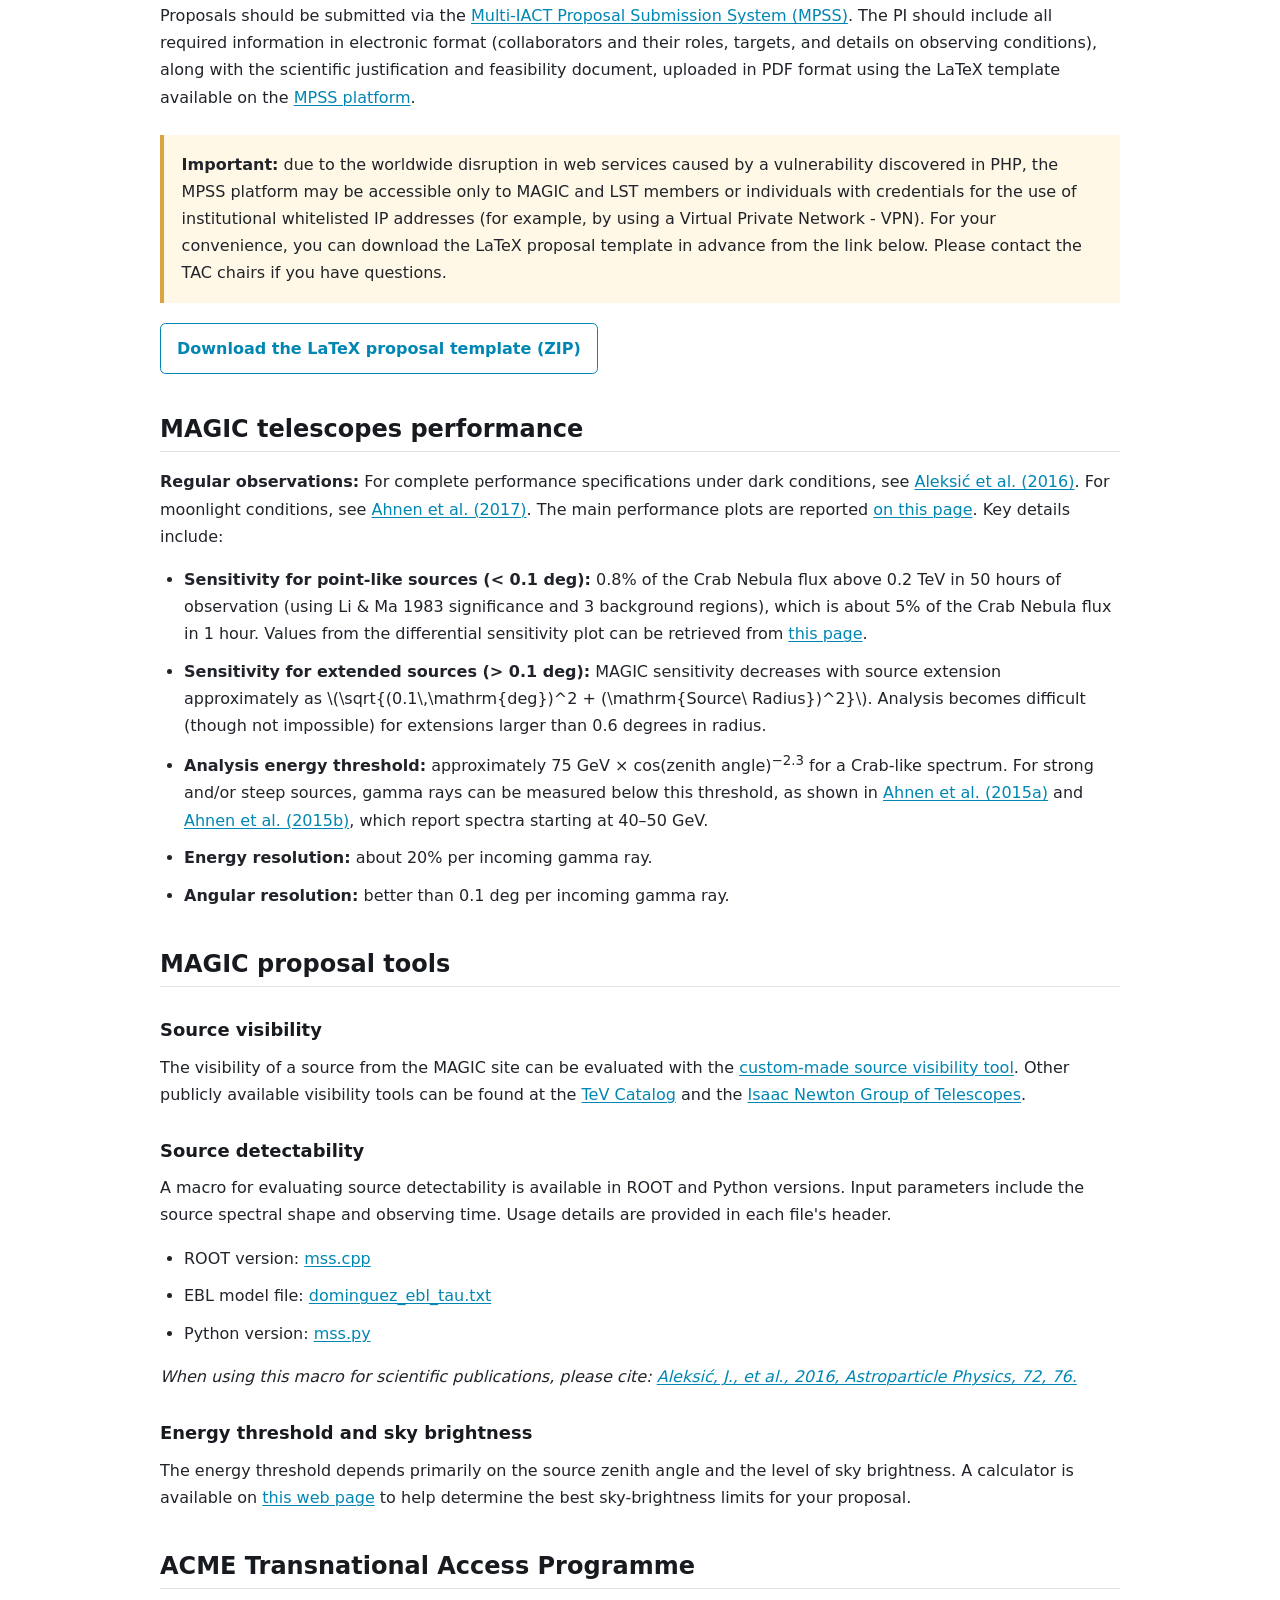
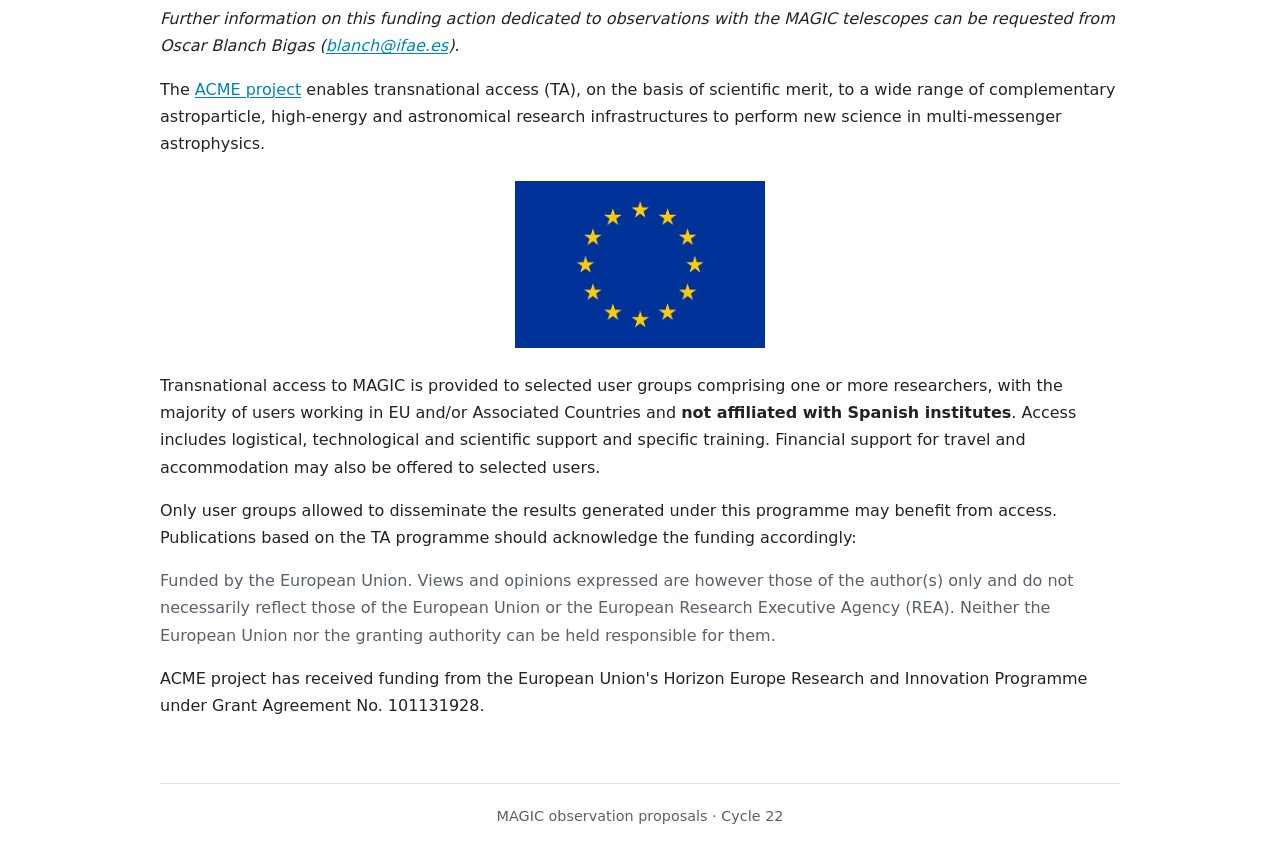
==== commit 09d6db46: "Update index.html "Physics coordinator" to "TAC chairs"  Co-authored-by: jbecerragonzalez <jbecerrag" ====
--- a/index.html
+++ b/index.html
@@ -51,7 +51,7 @@
         case before December 14, 2026</strong> to verify whether the proposed observations have been conducted or are planned as part
         of an existing project. To enhance feasibility, details of the proposed observations should be discussed with MAGIC
         scientists before submission.</p>
-      <p>The Physics coordinator can also be contacted for information on LST+MAGIC proposals.</p>
+      <p>The TAC chairs can also be contacted for information on LST+MAGIC proposals.</p>
       <p>Proposals should be submitted via the <a href="https://magic.mpp.mpg.de/MPSS/index.php">Multi-IACT Proposal Submission System (MPSS)</a>. The PI should include all required information in electronic format (collaborators and their roles, targets, and details on observing conditions), along with the scientific justification and feasibility document, uploaded in PDF format using the LaTeX template available on the <a href="https://magic.mpp.mpg.de/MPSS/index.php">MPSS platform</a>.</p>
 
       <aside class="notice" aria-label="Important access notice">
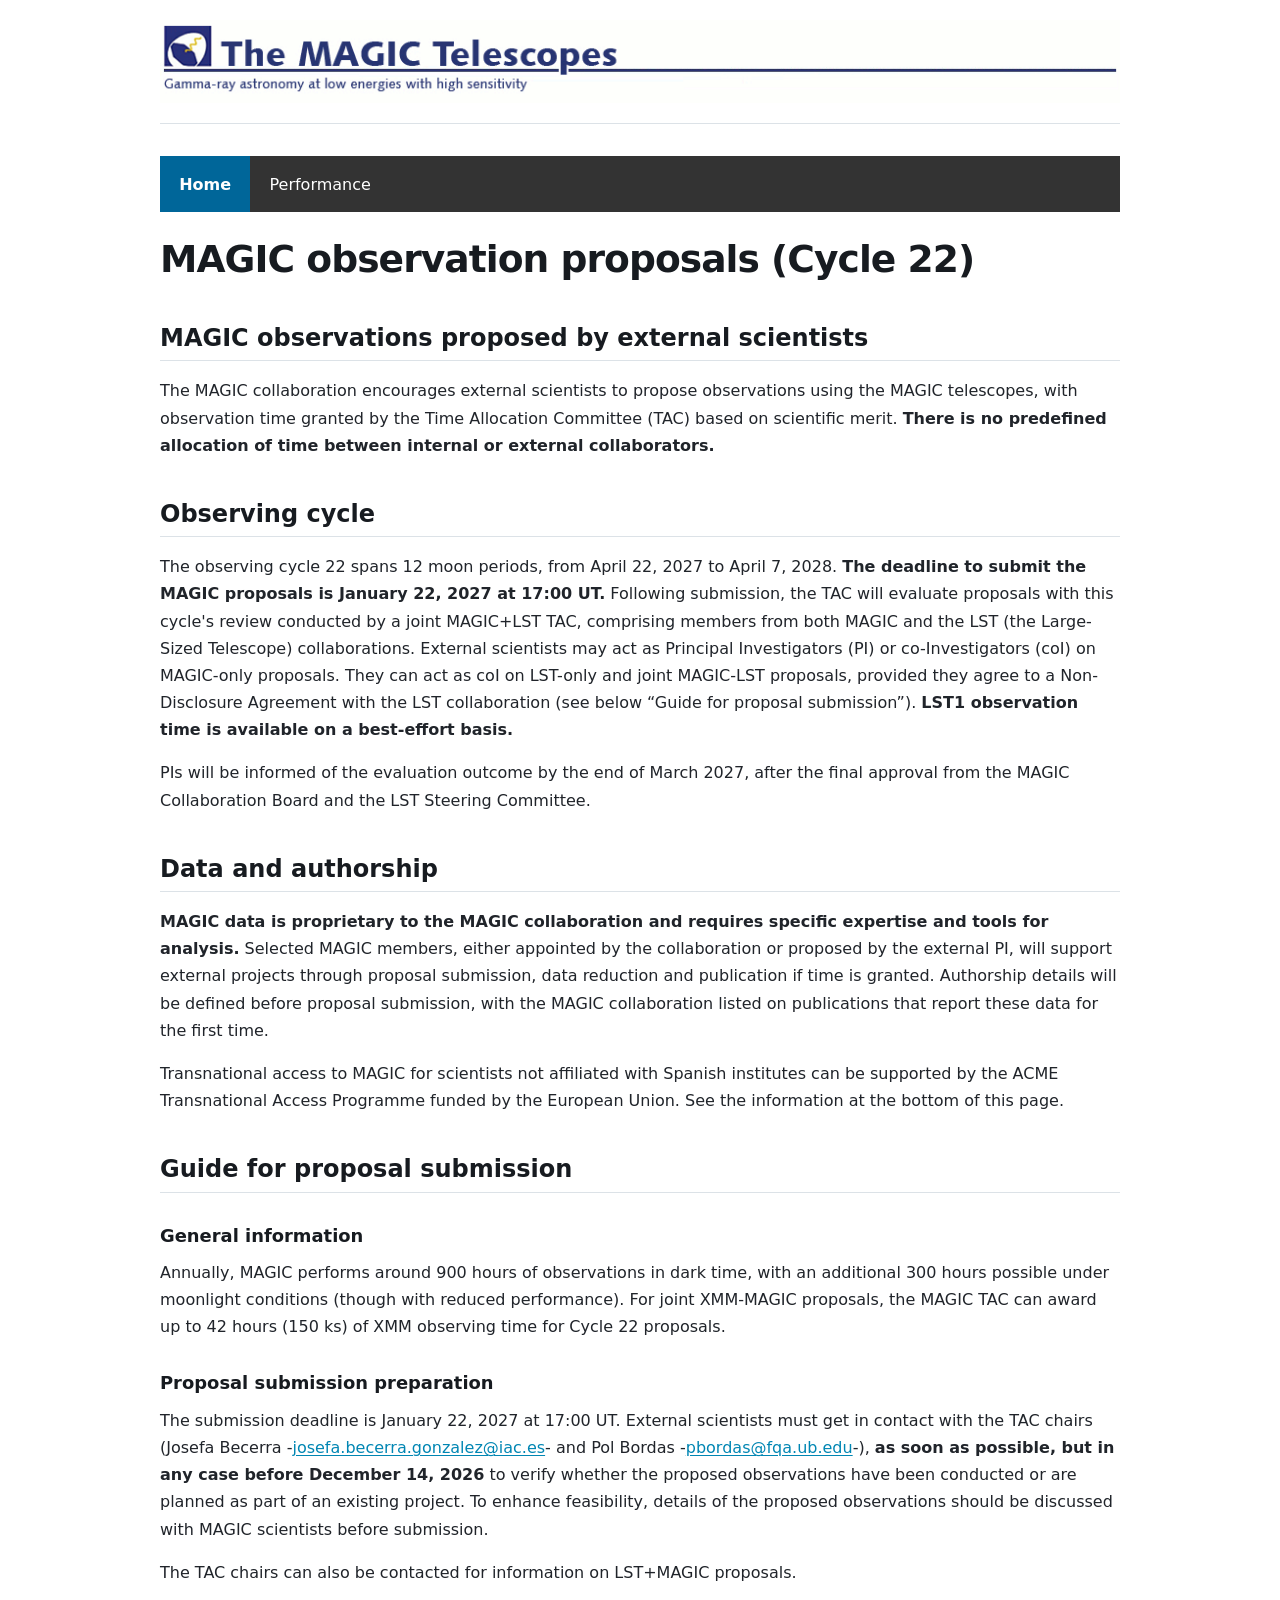
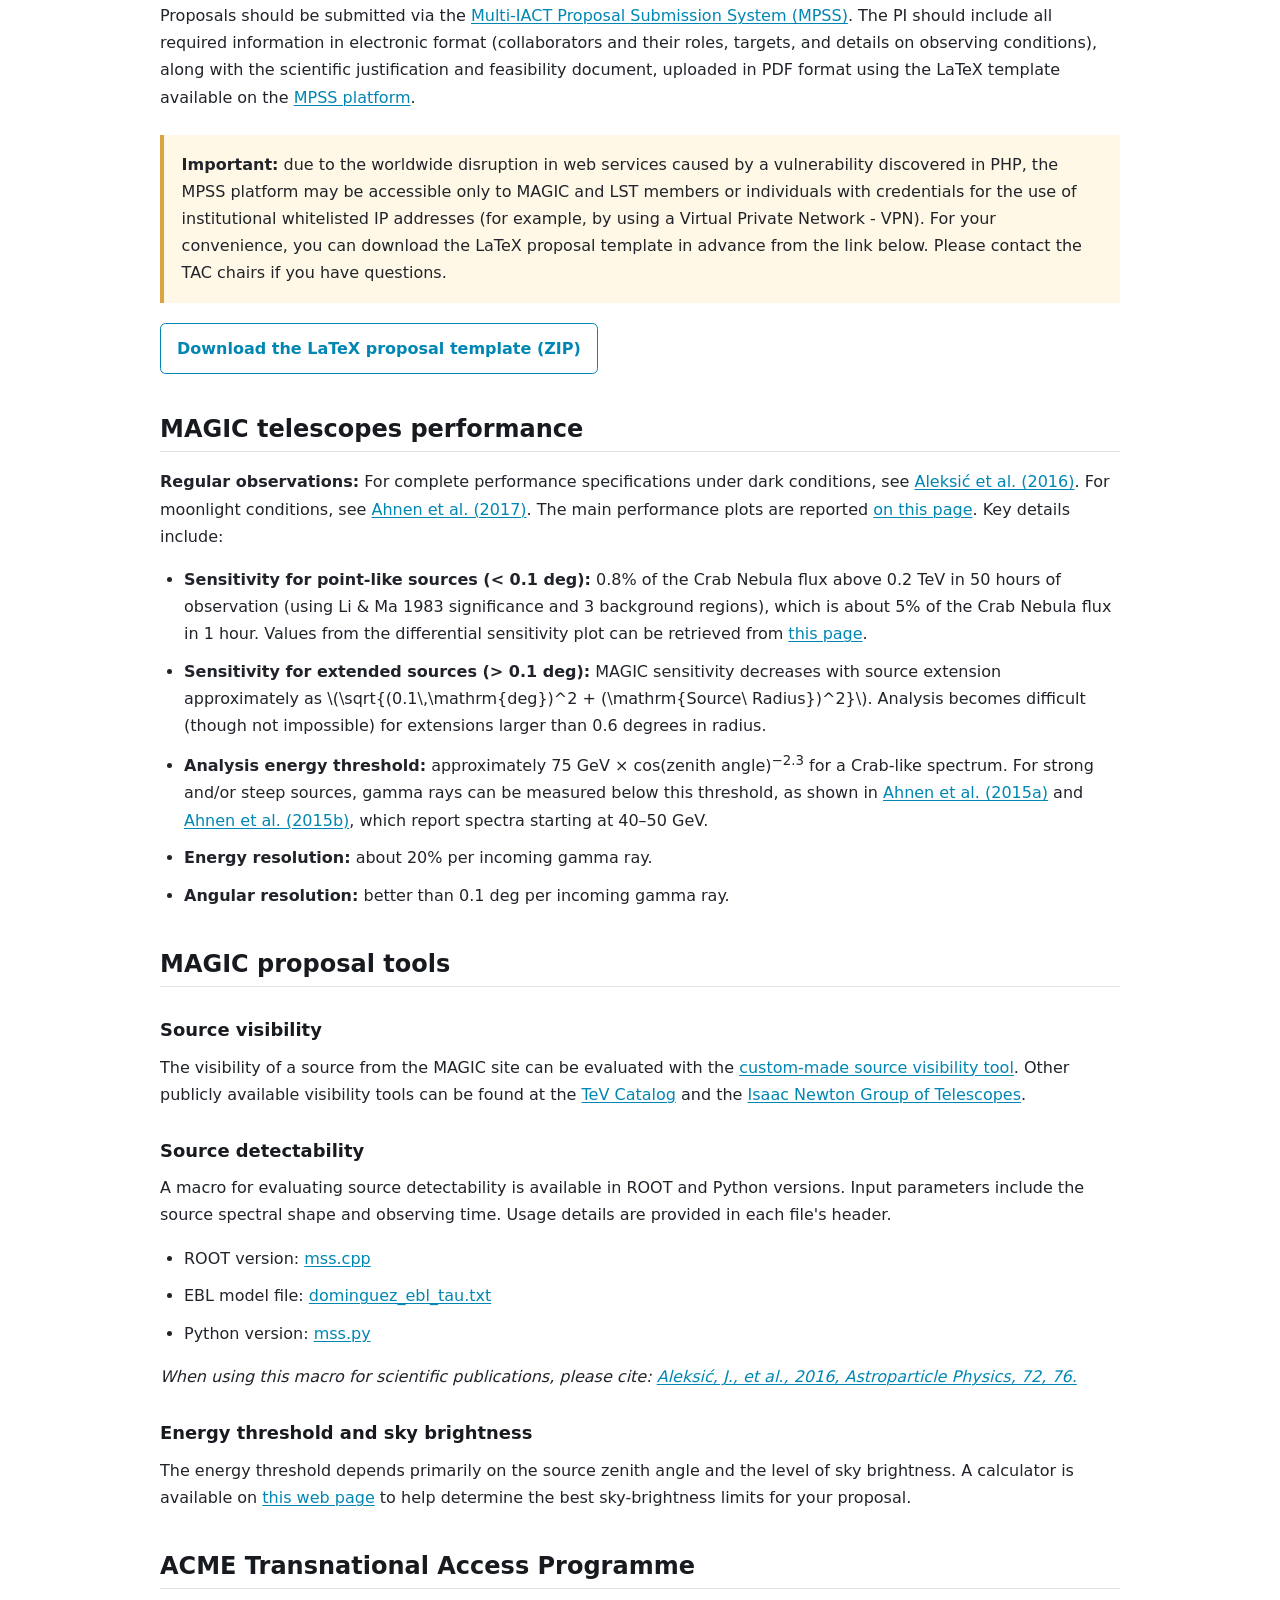
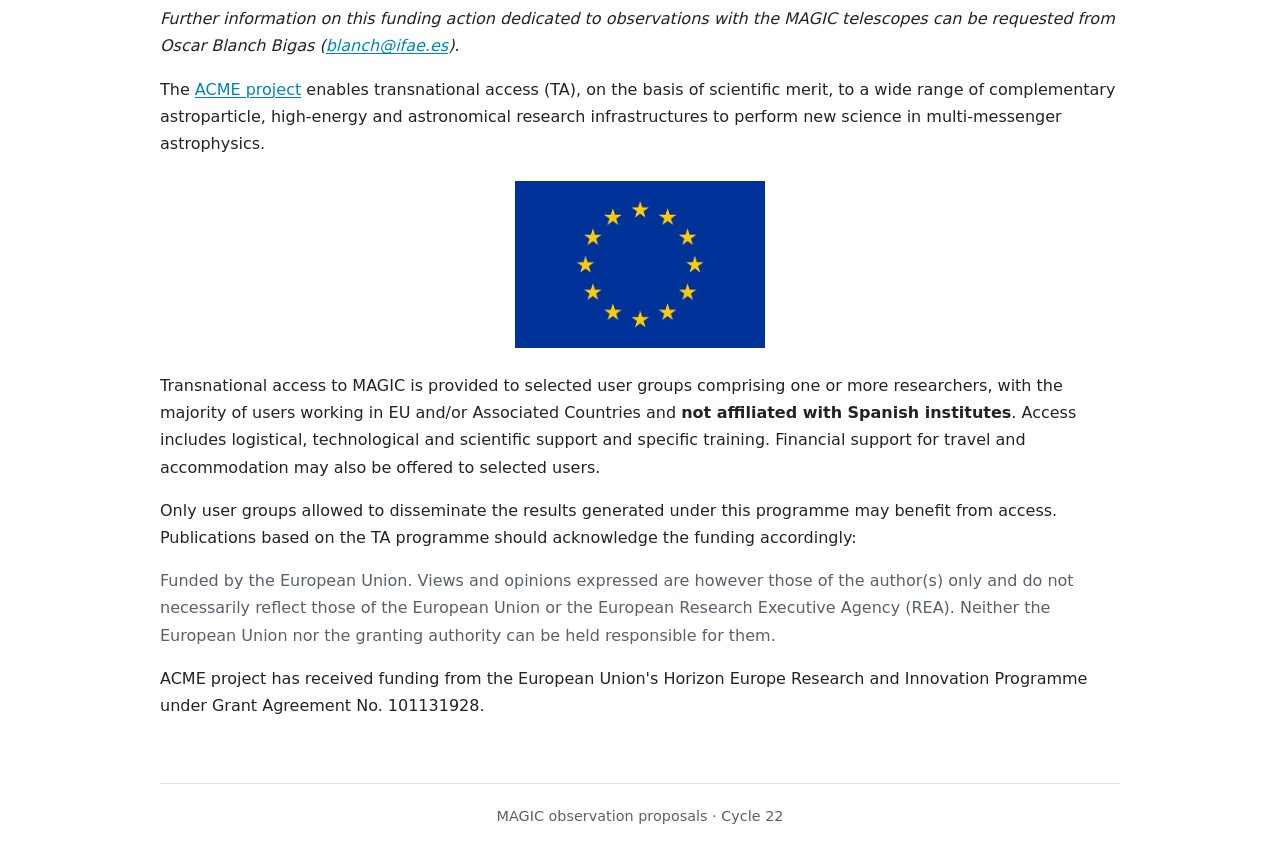
==== commit 9d889202: "Fix email link formatting in proposal submission section" ====
--- a/index.html
+++ b/index.html
@@ -47,7 +47,7 @@
 
       <h3>Proposal submission preparation</h3>
       <p>The submission deadline is January 22, 2027 at 17:00 UT. External scientists must get in contact with the TAC chairs
-        (Josefa Becerra -<a href="mailto:josefa.becerra.gonzalez@iac.es">josefa.becerra.gonzalez@iac.es</a>- and Pol Bordas -pbordas@fqa.ub.edu- <a href="mailto:pbordas@fqa.ub.edu">pbordas@fqa.ub.edu</a>), <strong>as soon as possible, but in any
+        (Josefa Becerra -<a href="mailto:josefa.becerra.gonzalez@iac.es">josefa.becerra.gonzalez@iac.es</a>- and Pol Bordas -<a href="mailto:pbordas@fqa.ub.edu">pbordas@fqa.ub.edu</a>-), <strong>as soon as possible, but in any
         case before December 14, 2026</strong> to verify whether the proposed observations have been conducted or are planned as part
         of an existing project. To enhance feasibility, details of the proposed observations should be discussed with MAGIC
         scientists before submission.</p>
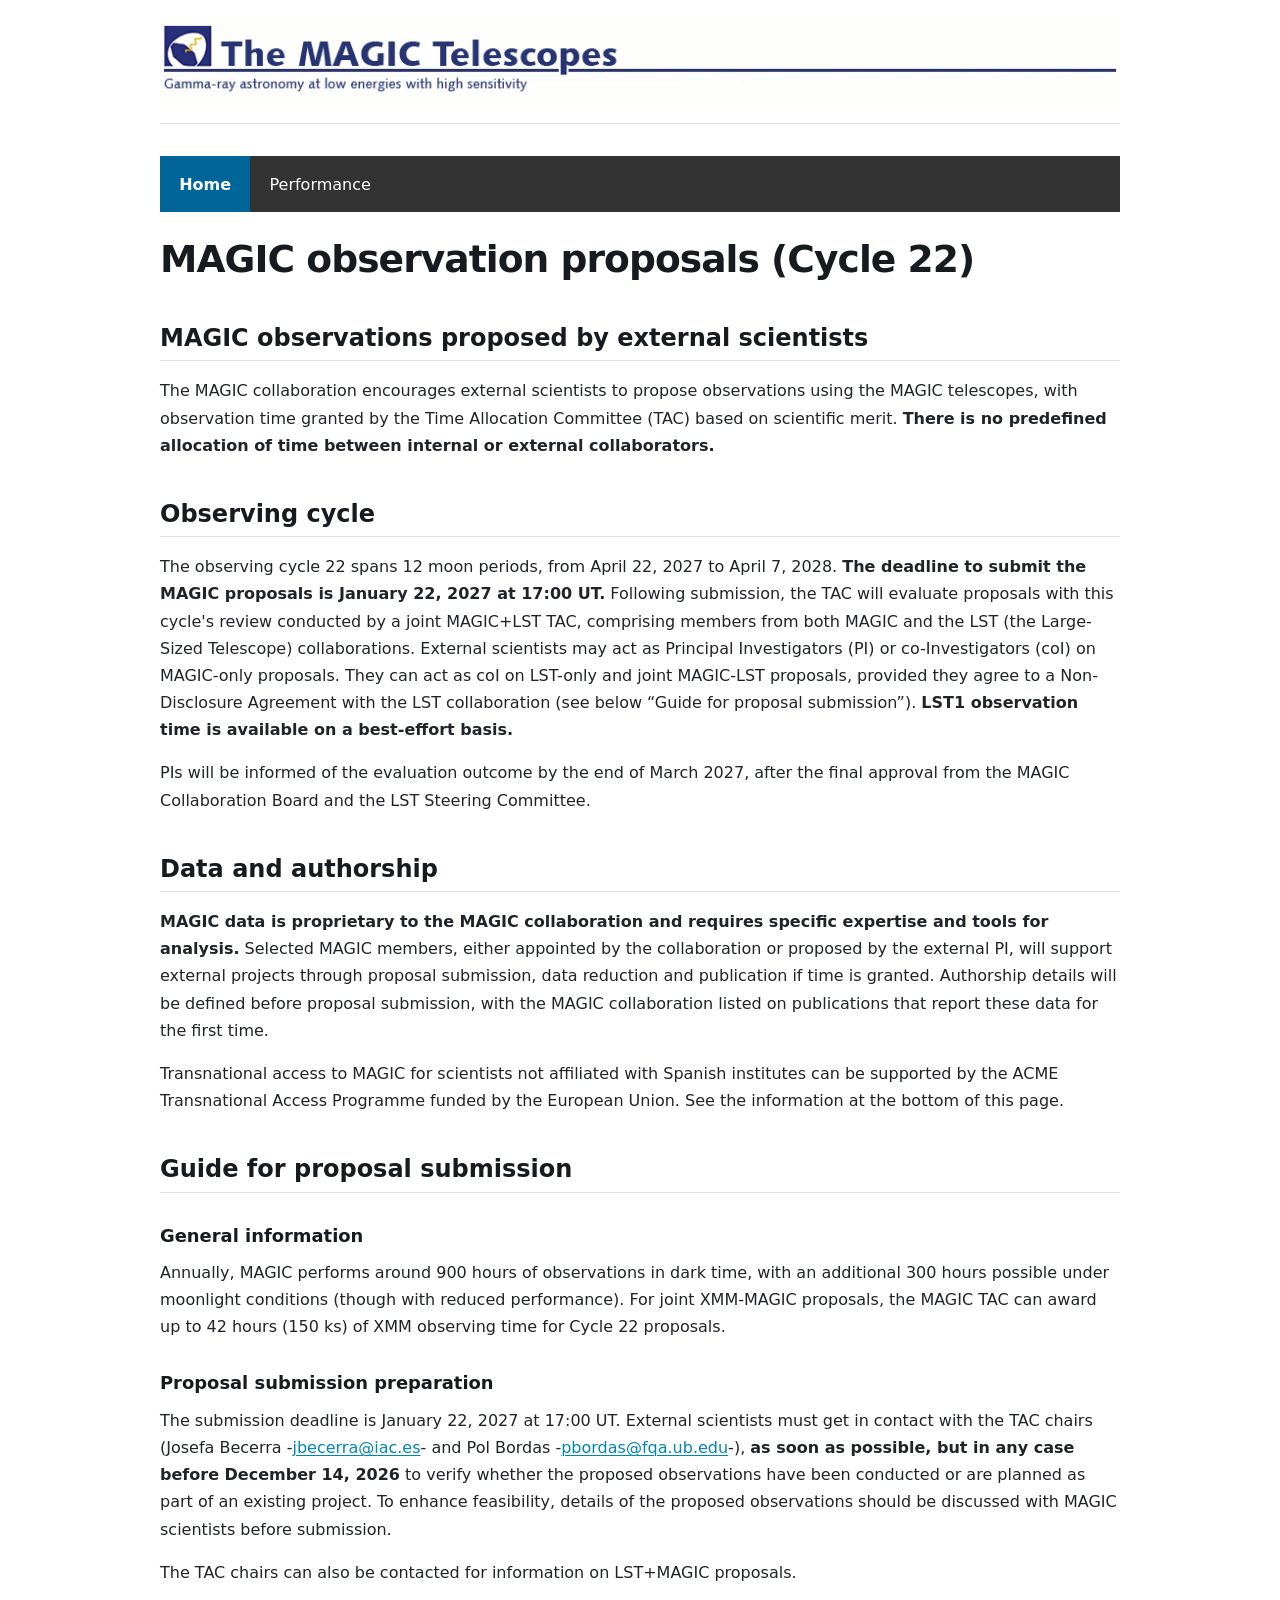
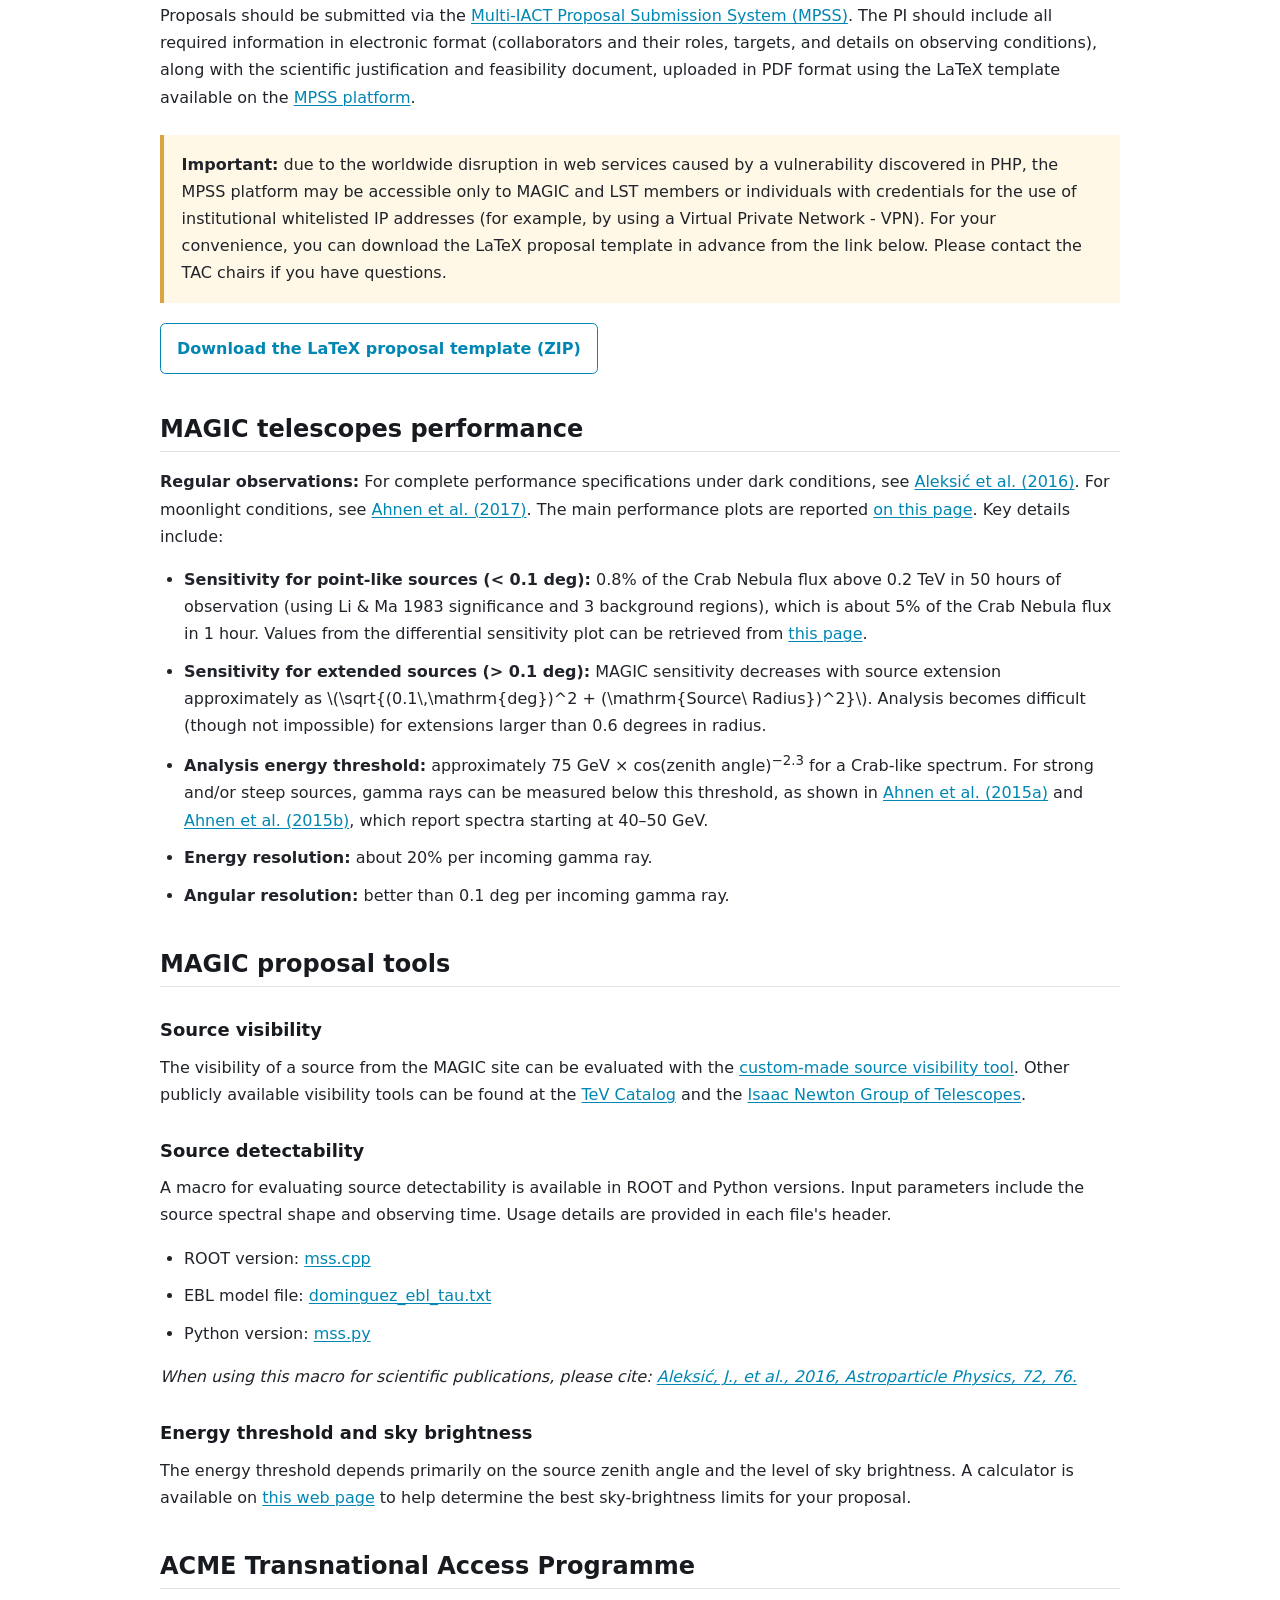
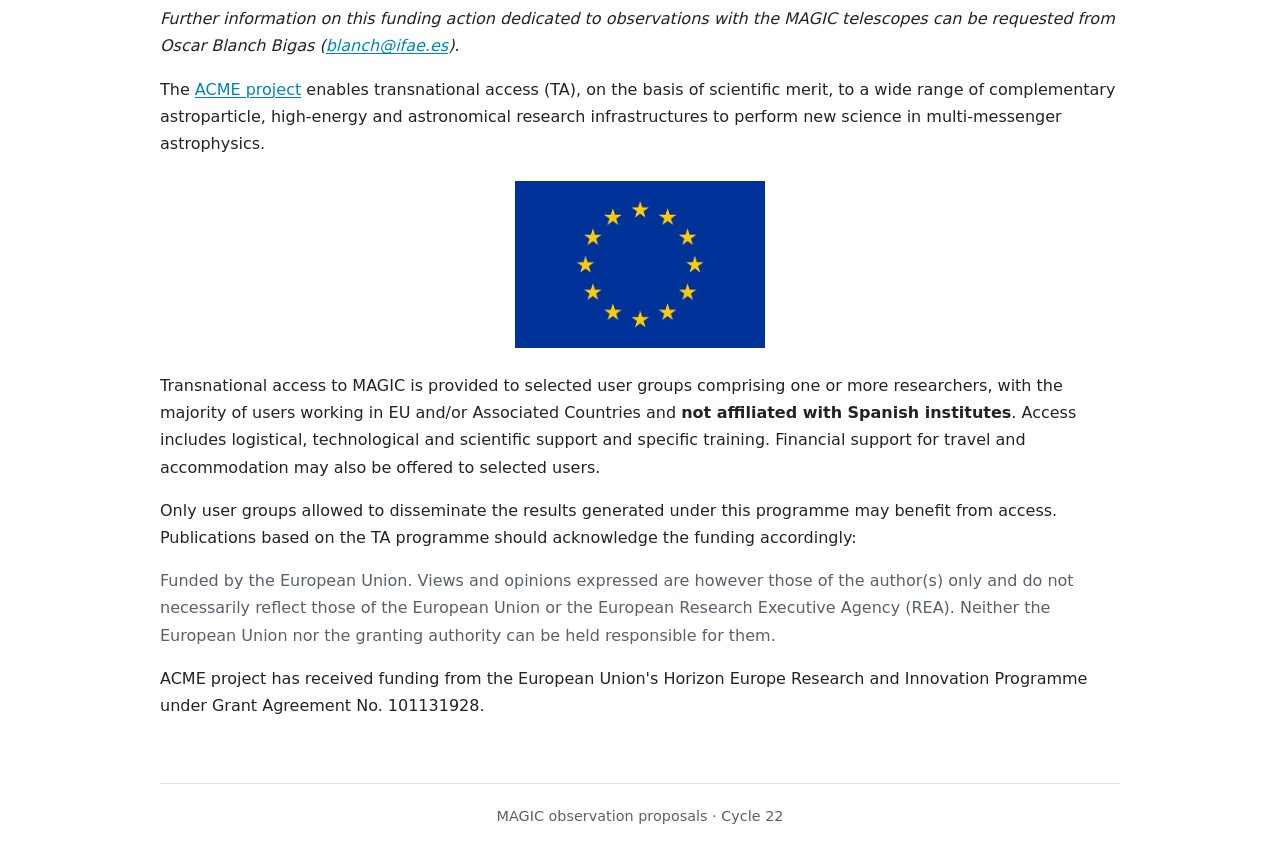
==== commit 1a21f40b: "Update contact email for Josefa Becerra" ====
--- a/index.html
+++ b/index.html
@@ -47,7 +47,7 @@
 
       <h3>Proposal submission preparation</h3>
       <p>The submission deadline is January 22, 2027 at 17:00 UT. External scientists must get in contact with the TAC chairs
-        (Josefa Becerra -<a href="mailto:josefa.becerra.gonzalez@iac.es">josefa.becerra.gonzalez@iac.es</a>- and Pol Bordas -<a href="mailto:pbordas@fqa.ub.edu">pbordas@fqa.ub.edu</a>-), <strong>as soon as possible, but in any
+        (Josefa Becerra -<a href="mailto:jbecerra@iac.es">jbecerra@iac.es</a>- and Pol Bordas -<a href="mailto:pbordas@fqa.ub.edu">pbordas@fqa.ub.edu</a>-), <strong>as soon as possible, but in any
         case before December 14, 2026</strong> to verify whether the proposed observations have been conducted or are planned as part
         of an existing project. To enhance feasibility, details of the proposed observations should be discussed with MAGIC
         scientists before submission.</p>
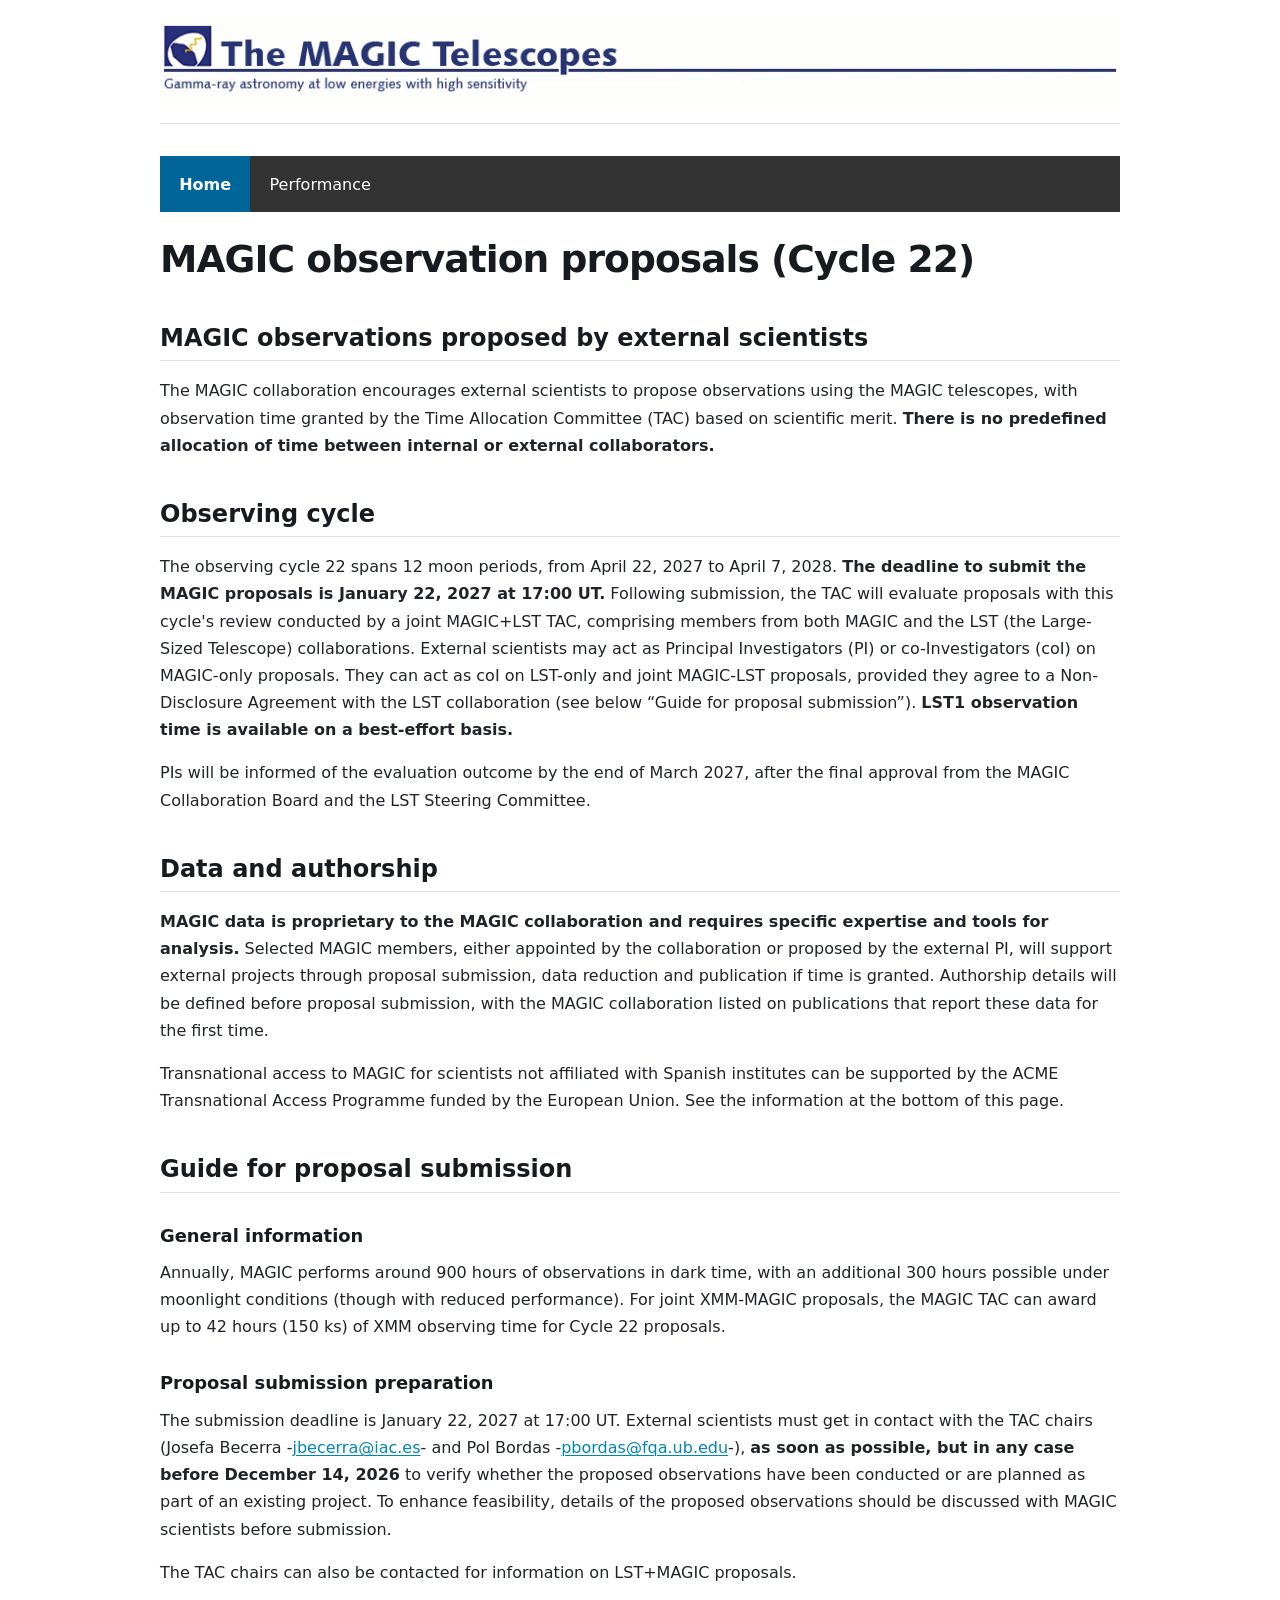
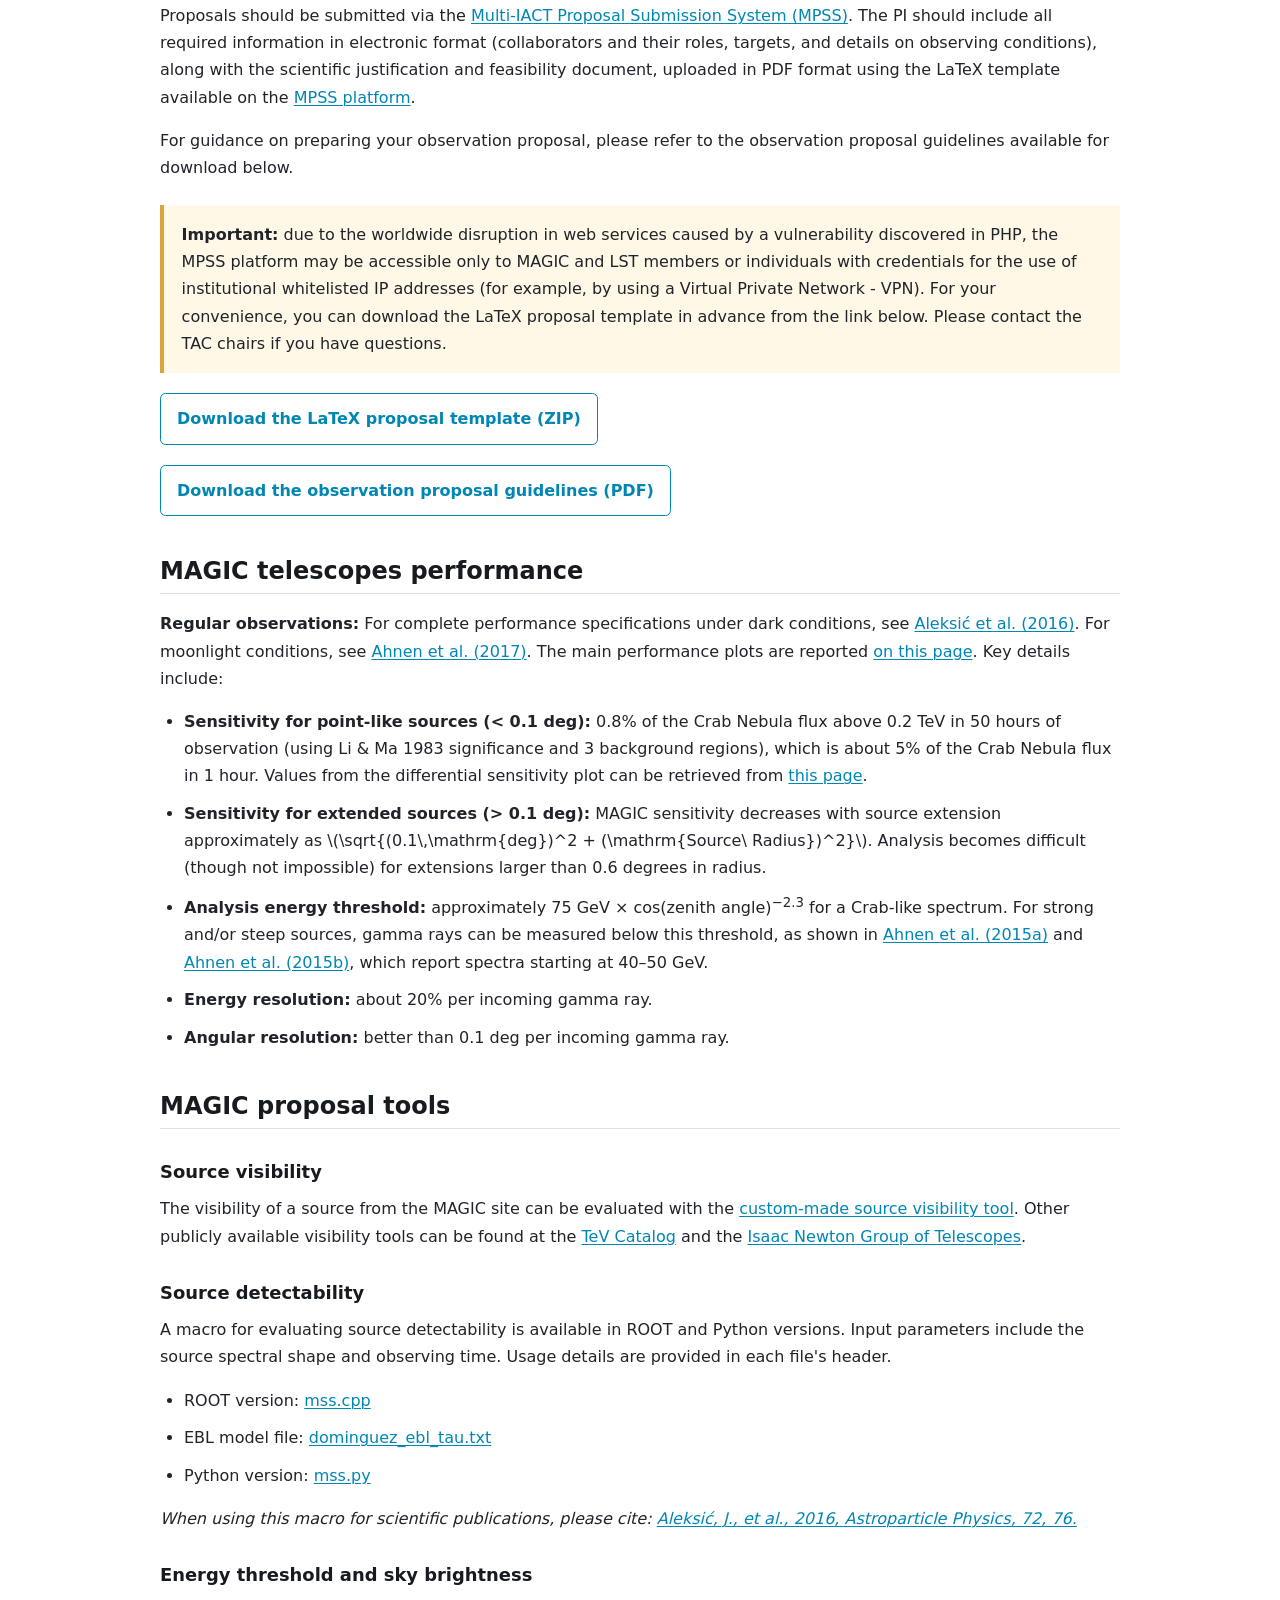
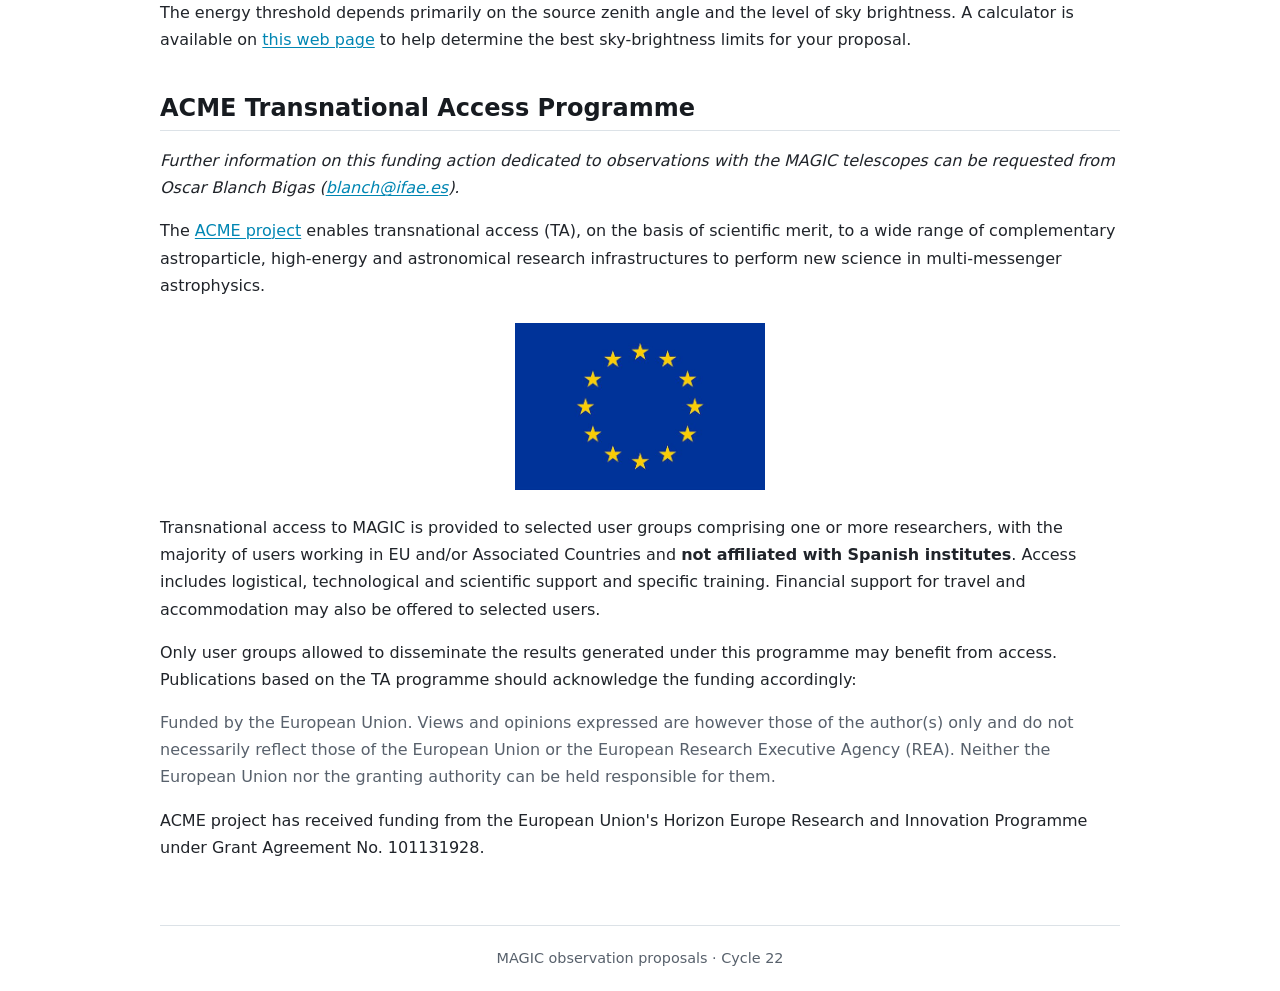
==== commit da6340b9: "html: add observation proposal guidelines to index page" ====
--- a/index.html
+++ b/index.html
@@ -53,6 +53,8 @@
         scientists before submission.</p>
       <p>The TAC chairs can also be contacted for information on LST+MAGIC proposals.</p>
       <p>Proposals should be submitted via the <a href="https://magic.mpp.mpg.de/MPSS/index.php">Multi-IACT Proposal Submission System (MPSS)</a>. The PI should include all required information in electronic format (collaborators and their roles, targets, and details on observing conditions), along with the scientific justification and feasibility document, uploaded in PDF format using the LaTeX template available on the <a href="https://magic.mpp.mpg.de/MPSS/index.php">MPSS platform</a>.</p>
+      <p>For guidance on preparing your observation proposal, please refer to the observation proposal guidelines available
+        for download below.</p>
 
       <aside class="notice" aria-label="Important access notice">
         <strong>Important:</strong> due to the worldwide disruption in web services caused by a vulnerability discovered in PHP,
@@ -62,6 +64,8 @@
         questions.
       </aside>
       <p class="download-callout"><a class="download-link" href="downloads/LST_MAGIC_template.zip" download>Download the LaTeX proposal template (ZIP)</a></p>
+      <p class="download-callout"><a class="download-link" href="downloads/observation_proposal_guidelines.pdf"
+          download>Download the observation proposal guidelines (PDF)</a></p>
     </section>
 
     <section aria-labelledby="performance">
